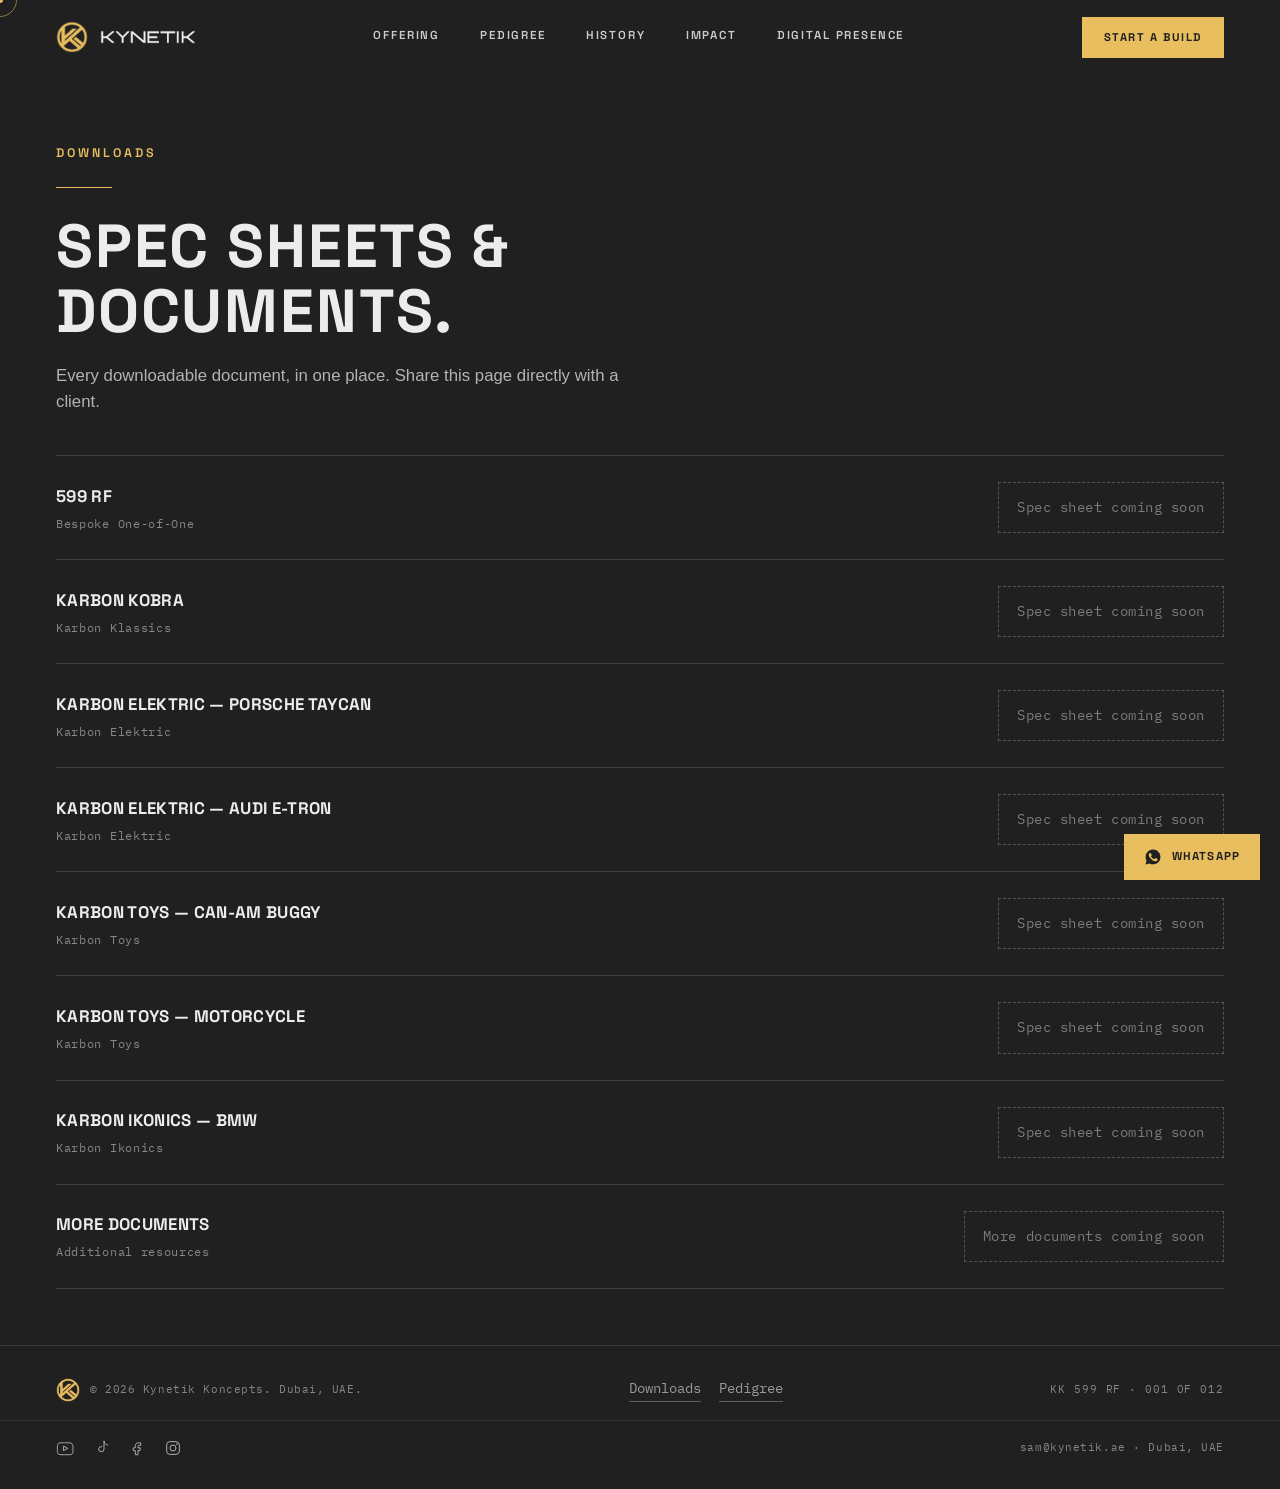
==== downloads.html @ a98b0fab "Confirmed round 3 baseline, before round 4 Nav (offering/pedigree/history/impact/digital-presence + " ====
<!doctype html>
<html lang="en">
<head>
<meta charset="utf-8">
<meta name="viewport" content="width=device-width, initial-scale=1">
<title>Downloads — Kynetik Koncepts</title>
<meta name="description" content="Spec sheets and documents for every Kynetik Koncepts project, in one place.">
<link rel="icon" type="image/png" href="[data-uri]">

<link rel="preconnect" href="https://fonts.googleapis.com">
<link rel="preconnect" href="https://fonts.gstatic.com" crossorigin>
<link href="https://fonts.googleapis.com/css2?family=Space+Grotesk:wght@500;600;700&family=IBM+Plex+Mono:wght@400;500;600&display=swap" rel="stylesheet">

<link rel="stylesheet" href="assets/css/site.css">
</head>
<!-- Round 2: no header nav item points here any more (Downloads was removed
     from the header nav and is now footer-only, replaced in the nav order
     by Digital Presence) — data-nav-active dropped since there's no nav
     link left to mark active. Still linked from the footer on every page. -->
<body>

<div id="site-nav-slot"></div>
<script src="assets/js/site-chrome.js"></script>

<main id="top">

  <section class="section ground-black js-scrub-section page-hero">
    <div class="wrap">
      <p class="eyebrow">Downloads</p>
      <hr class="hairline">
      <h1 class="display h1 js-scrub" style="margin-top:26px;">Spec sheets &amp; documents.</h1>
      <p class="sub-line">Every downloadable document, in one place. Share this page directly with a client.</p>

      <!-- Round 2: flattened to one undivided list under this single
           Downloads heading — the "Projects" / "Company Documents" group
           headers are gone; all rows (7 project spec sheets + the "more
           documents" row) sit together. Row behaviour is unchanged from
           round 1: still window.KKRenderPdf() driven, see the script below. -->
      <div class="downloads-list">
        <div class="downloads-row">
          <div>
            <div class="downloads-row__name">599 RF</div>
            <div class="downloads-row__meta">Bespoke One-of-One</div>
          </div>
          <div class="pdf-block" id="pdf-599rf"></div>
        </div>
        <div class="downloads-row">
          <div>
            <div class="downloads-row__name">Karbon Kobra</div>
            <div class="downloads-row__meta">Karbon Klassics</div>
          </div>
          <div class="pdf-block" id="pdf-kobra"></div>
        </div>
        <div class="downloads-row">
          <div>
            <div class="downloads-row__name">Karbon Elektric — Porsche Taycan</div>
            <div class="downloads-row__meta">Karbon Elektric</div>
          </div>
          <div class="pdf-block" id="pdf-taycan"></div>
        </div>
        <div class="downloads-row">
          <div>
            <div class="downloads-row__name">Karbon Elektric — Audi e-tron</div>
            <div class="downloads-row__meta">Karbon Elektric</div>
          </div>
          <div class="pdf-block" id="pdf-etron"></div>
        </div>
        <div class="downloads-row">
          <div>
            <div class="downloads-row__name">Karbon Toys — Can-Am Buggy</div>
            <div class="downloads-row__meta">Karbon Toys</div>
          </div>
          <div class="pdf-block" id="pdf-canam"></div>
        </div>
        <div class="downloads-row">
          <div>
            <div class="downloads-row__name">Karbon Toys — Motorcycle</div>
            <div class="downloads-row__meta">Karbon Toys</div>
          </div>
          <div class="pdf-block" id="pdf-moto"></div>
        </div>
        <div class="downloads-row">
          <div>
            <div class="downloads-row__name">Karbon Ikonics — BMW</div>
            <div class="downloads-row__meta">Karbon Ikonics</div>
          </div>
          <div class="pdf-block" id="pdf-bmw"></div>
        </div>
        <!-- The Company Profile and Brand Guidelines PDFs used as source material for
             this site are internal reference documents, not public-facing downloads,
             so they are intentionally left off this client-facing page rather than
             guessed into a download link. Add real public documents here as they
             become available. -->
        <div class="downloads-row">
          <div>
            <div class="downloads-row__name">More documents</div>
            <div class="downloads-row__meta">Additional resources</div>
          </div>
          <div class="pdf-block"><p class="pdf-block__soon">More documents coming soon</p></div>
        </div>
      </div>
    </div>
  </section>

  <script>
    /* No spec-sheet PDFs exist yet for any project — every row renders the
       "coming soon" state via window.KKRenderPdf() in site-interactions.js.
       Fill in a row's `url` (direct hosted file) or `driveId` (+ optional
       `driveDownloadUrl`) once a real PDF exists; this list is the single
       place to extend when adding more documents later. */
    document.addEventListener('DOMContentLoaded', function(){
      var rows = [
        { id: "pdf-599rf", pdf: { url: null, driveId: null, driveDownloadUrl: null } },
        { id: "pdf-kobra", pdf: { url: null, driveId: null, driveDownloadUrl: null } },
        { id: "pdf-taycan", pdf: { url: null, driveId: null, driveDownloadUrl: null } },
        { id: "pdf-etron", pdf: { url: null, driveId: null, driveDownloadUrl: null } },
        { id: "pdf-canam", pdf: { url: null, driveId: null, driveDownloadUrl: null } },
        { id: "pdf-moto", pdf: { url: null, driveId: null, driveDownloadUrl: null } },
        { id: "pdf-bmw", pdf: { url: null, driveId: null, driveDownloadUrl: null } }
      ];
      rows.forEach(function(r){
        var el = document.getElementById(r.id);
        if(el && window.KKRenderPdf){ window.KKRenderPdf(el, r.pdf); }
      });
    });
  </script>

</main>

<div id="site-footer-slot"></div>
<script src="assets/js/site-chrome.js"></script>

<script src="assets/js/site-interactions.js"></script>
</body>
</html>
---- assets/css/site.css ----
:root{
    --kynetik-black:#202020;
    --carbon-grey:#353535;
    --foster-white:#ECECEC;
    --vintage-yellow:#E9BE5F;
    --olive-green:#808000;

    --font-display:'Space Grotesk', 'Arial Narrow', sans-serif;
    --font-body:'Helvetica Neue', Helvetica, Arial, sans-serif;
    --font-mono:'IBM Plex Mono', ui-monospace, monospace;

    --ease-precise: cubic-bezier(.22,.61,.36,1);
    --dur-slow: 900ms;
    --dur-med: 500ms;
    --dur-fast: 220ms;

    --nav-h: 76px;

    /* Round 2 spacing pass: the frame was capped at 1180px everywhere, which
       left a lot of dead margin on 1440px+ monitors. --wrap-max is now the
       single source of truth for both .wrap and .nav__inner so the nav rail
       always lines up with the content below it. Prose elements inside a
       mostly-text section still get their own narrower inline max-width
       (search the HTML for `style="max-width:` — e.g. the Return of the
       Coachbuilder and Convert Yours sections) rather than the section
       wrapper itself being narrowed. */
    --wrap-max: 1440px;

    --logo-monogram-gold: url("[data-uri]");
    --logo-monogram-white: url("[data-uri]");
    --logo-monogram-black: url("[data-uri]");
    --logo-wordmark-white: url("[data-uri]");
    --logo-wordmark-black: url("[data-uri]");
  }

  *,*::before,*::after{ box-sizing:border-box; }
  html{ scroll-behavior:smooth; }
  @media (prefers-reduced-motion: reduce){ html{ scroll-behavior:auto; } }

  body{
    margin:0;
    background:var(--kynetik-black);
    color:var(--foster-white);
    font-family:var(--font-body);
    font-size:16px;
    line-height:1.55;
    -webkit-font-smoothing:antialiased;
    overflow-x:hidden;
  }
  img{ max-width:100%; display:block; }
  a{ color:inherit; text-decoration:none; }
  button{ font:inherit; color:inherit; background:none; border:0; cursor:pointer; }
  ul{ margin:0; padding:0; list-style:none; }
  h1,h2,h3,p{ margin:0; }

  /* cursor: hide system cursor on fine-pointer devices only, via JS toggling this class */
  html.js-custom-cursor, html.js-custom-cursor *{ cursor:none !important; }

  /* ---------- typography ---------- */
  .display{ font-family:var(--font-display); text-transform:uppercase; font-weight:700; letter-spacing:0.06em; line-height:1.08; }
  .h1{ font-size:clamp(2.6rem, 7vw, 5.2rem); letter-spacing:0.03em; }
  .h2{ font-size:clamp(2.1rem, 5vw, 3.4rem); letter-spacing:0.04em; }

  .eyebrow{
    font-family:var(--font-display); font-weight:600; text-transform:uppercase;
    letter-spacing:0.24em; font-size:0.78rem; color:var(--vintage-yellow);
    display:inline-flex; align-items:center; gap:0.6em;
  }
  .ground-white .eyebrow{ color:#8a6d1e; }

  .hairline{
    width:0; height:1px; background:var(--vintage-yellow); border:0; margin:22px 0 0;
    transition:width 1.1s var(--ease-precise);
  }
  .is-in .hairline{ width:56px; }
  @media (prefers-reduced-motion: reduce){ .hairline{ width:56px; transition:none; } }

  .sub-line{
    margin-top:18px;
    font-size:1.05rem;
    color:rgba(236,236,236,0.72);
    max-width:36em;
  }
  .ground-white .sub-line{ color:rgba(32,32,32,0.72); }

  .accent-line{
    font-family:var(--font-display); text-transform:uppercase; letter-spacing:0.05em; font-weight:700;
    color:var(--vintage-yellow); font-size:clamp(1.05rem,1.8vw,1.35rem); line-height:1.3; margin-top:28px;
  }

  /* ---------- scroll-scrubbed headline clip reveal ---------- */
  .js-scrub{
    clip-path: inset(0 100% 0 0);
    transition: clip-path 0.05s linear; /* live-updated by scroll handler */
  }
  @media (prefers-reduced-motion: reduce){ .js-scrub{ clip-path:none !important; } }

  /* ---------- layout ---------- */
  .wrap{ max-width:var(--wrap-max); margin:0 auto; padding-left:24px; padding-right:24px; }
  @media(min-width:768px){ .wrap{ padding-left:56px; padding-right:56px; } }
  .section{ padding:120px 0; position:relative; }
  .section--tight{ padding:70px 0; }
  @media(max-width:767px){ .section{ padding:84px 0; } .section--tight{ padding:56px 0; } }

  .ground-black{ background:var(--kynetik-black); color:var(--foster-white); }
  .ground-grey{ background:var(--carbon-grey); color:var(--foster-white); }
  .ground-white{ background:var(--foster-white); color:var(--kynetik-black); }
  /* .ground-olive removed in round 2 (Impact section now uses .ground-grey,
     #353535 Carbon Grey) — grepped the whole site first, nothing else
     referenced it. --olive-green stays defined as a brand token even though
     no ground-* class currently uses it. */

  /* ---------- ground-change wipe curtain ---------- */
  .ground-curtain{
    position:absolute; inset:0; z-index:3; pointer-events:none;
    background:var(--kynetik-black);
    transform:scaleY(1); transform-origin:top;
    transition:transform 0.75s var(--ease-precise);
  }
  .is-in .ground-curtain{ transform:scaleY(0); }
  @media (prefers-reduced-motion: reduce){ .ground-curtain{ display:none; } }

  /* ---------- custom cursor ---------- */
  .cursor-dot, .cursor-ring{
    position:fixed; top:0; left:0; z-index:9000; pointer-events:none;
    border-radius:50%;
    transform:translate(-50%,-50%);
    will-change:transform;
  }
  .cursor-dot{ width:6px; height:6px; background:var(--vintage-yellow); transition:opacity .2s; }
  .cursor-ring{
    width:34px; height:34px; border:1px solid rgba(233,190,95,0.55);
    transition:width .25s var(--ease-precise), height .25s var(--ease-precise), border-color .25s var(--ease-precise), opacity .2s;
  }
  .cursor-ring.is-active{ width:56px; height:56px; border-color:var(--vintage-yellow); }
  @media(max-width:959px){ .cursor-dot,.cursor-ring{ display:none; } }

  /* ---------- nav ---------- */
  .nav{
    position:fixed; top:0; left:0; right:0; height:var(--nav-h); z-index:500;
    display:flex; align-items:center; background:transparent; border-bottom:1px solid transparent;
    transition:background var(--dur-med) var(--ease-precise), border-color var(--dur-med) var(--ease-precise);
  }
  .nav--solid{ background:rgba(32,32,32,0.86); backdrop-filter:blur(10px); -webkit-backdrop-filter:blur(10px); border-bottom:1px solid rgba(233,190,95,0.18); }
  .nav__inner{ width:100%; max-width:var(--wrap-max); margin:0 auto; padding:0 24px; display:flex; align-items:center; justify-content:space-between; }
  @media(min-width:768px){ .nav__inner{ padding:0 56px; } }

  .logo-lockup{ display:flex; align-items:center; gap:12px; }
  .logo-mark{ width:32px; height:32px; flex-shrink:0; background-image:var(--logo-monogram-gold); background-size:contain; background-repeat:no-repeat; }
  .logo-word{ width:96px; height:14px; background-image:var(--logo-wordmark-white); background-size:contain; background-repeat:no-repeat; }
  .footer .logo-mark{ width:24px; height:24px; }

  .nav__links{ display:none; align-items:center; gap:40px; }
  @media(min-width:960px){ .nav__links{ display:flex; } }
  .nav__link{ font-family:var(--font-display); font-weight:600; font-size:0.72rem; letter-spacing:0.16em; text-transform:uppercase; opacity:0.85; position:relative; padding-bottom:4px; }
  .nav__link::after{ content:''; position:absolute; left:0; right:0; bottom:0; height:1px; background:var(--vintage-yellow); transform:scaleX(0); transform-origin:left; transition:transform var(--dur-med) var(--ease-precise); }
  .nav__link:hover{ opacity:1; } .nav__link:hover::after{ transform:scaleX(1); }

  .nav__cta{ display:none; }
  @media(min-width:960px){
    .nav__cta{ display:inline-flex; align-items:center; font-family:var(--font-display); font-weight:700; font-size:0.7rem; letter-spacing:0.14em; text-transform:uppercase; color:var(--kynetik-black); background:var(--vintage-yellow); padding:12px 22px; }
  }

  .nav__toggle{ display:flex; align-items:center; justify-content:center; width:44px; height:44px; z-index:600; }
  @media(min-width:960px){ .nav__toggle{ display:none; } }
  .nav__toggle-bars{ position:relative; width:22px; height:14px; }
  .nav__toggle-bars span{ position:absolute; left:0; right:0; height:1.5px; background:var(--foster-white); transition:transform var(--dur-med) var(--ease-precise), opacity var(--dur-med) var(--ease-precise), top var(--dur-med) var(--ease-precise); }
  .nav__toggle-bars span:nth-child(1){ top:0; } .nav__toggle-bars span:nth-child(2){ top:6px; } .nav__toggle-bars span:nth-child(3){ top:12px; }
  .menu-open .nav__toggle-bars span:nth-child(1){ top:6px; transform:rotate(45deg); }
  .menu-open .nav__toggle-bars span:nth-child(2){ opacity:0; }
  .menu-open .nav__toggle-bars span:nth-child(3){ top:6px; transform:rotate(-45deg); }

  .mobile-menu{ position:fixed; inset:0; background:var(--kynetik-black); z-index:400; display:flex; flex-direction:column; justify-content:center; padding:calc(var(--nav-h) + 16px) 32px 32px; overflow-y:auto; opacity:0; visibility:hidden; transition:opacity var(--dur-med) var(--ease-precise); }
  .menu-open .mobile-menu{ opacity:1; visibility:visible; }
  .mobile-menu__links{ display:flex; flex-direction:column; gap:28px; }
  .mobile-menu__link{ font-family:var(--font-display); font-weight:700; text-transform:uppercase; letter-spacing:0.04em; font-size:2rem; }
  .mobile-menu__cta{ margin-top:44px; display:inline-flex; align-self:flex-start; font-family:var(--font-display); font-weight:700; font-size:0.78rem; letter-spacing:0.14em; text-transform:uppercase; color:var(--kynetik-black); background:var(--vintage-yellow); padding:16px 26px; }
  .mobile-menu__foot{ position:absolute; bottom:32px; left:32px; right:32px; font-family:var(--font-mono); font-size:0.7rem; letter-spacing:0.08em; color:rgba(236,236,236,0.5); }

  /* ---------- buttons (magnetic) ---------- */
  .btn{ display:inline-flex; align-items:center; gap:10px; font-family:var(--font-display); font-weight:700; font-size:0.76rem; letter-spacing:0.14em; text-transform:uppercase; padding:17px 30px; transition:background var(--dur-med) var(--ease-precise), color var(--dur-med) var(--ease-precise), border-color var(--dur-med) var(--ease-precise), transform var(--dur-fast) var(--ease-precise); }
  .btn--primary{ background:var(--vintage-yellow); color:var(--kynetik-black); }
  .btn--primary:hover{ background:#f2cd7d; }
  .btn--ghost{ border:1px solid rgba(236,236,236,0.35); color:var(--foster-white); background:transparent; }
  .quiet-link{ font-family:var(--font-mono); font-size:0.85rem; color:rgba(236,236,236,0.6); border-bottom:1px solid rgba(236,236,236,0.3); padding-bottom:2px; transition:color var(--dur-fast) var(--ease-precise), border-color var(--dur-fast) var(--ease-precise); }
  .quiet-link:hover{ color:var(--vintage-yellow); border-color:var(--vintage-yellow); }
  .btn--ghost:hover{ border-color:var(--vintage-yellow); color:var(--vintage-yellow); }

  /* ---------- real photography: shared media treatment ---------- */
  /* every photo on the page gets the same cool-neutral grade cue: a soft
     diagonal gold sheen, keeping the brand's raking-light direction even
     across photography shot at different times/locations. */
  .media{ position:relative; overflow:hidden; background:#141414; }
  .media img, .media video{ position:absolute; inset:0; width:100%; height:100%; object-fit:cover; display:block; filter:saturate(0.92) contrast(1.03); }
  .media::after{
    content:''; position:absolute; top:-30%; left:-10%; width:70%; height:160%;
    background:linear-gradient(100deg, transparent 40%, rgba(233,190,95,0.14) 48%, transparent 58%);
    transform:rotate(8deg); pointer-events:none;
  }
  .media__scrim{ position:absolute; inset:0; pointer-events:none; background:linear-gradient(to top, rgba(32,32,32,0.75) 0%, rgba(32,32,32,0.1) 55%, transparent 78%); }
  .media--ambient .media__scrim{ background:rgba(32,32,32,0.84); }
  .media--ambient img{ transform:scale(1.06); }
  .section--photo{ overflow:hidden; }
  .section--photo > .media{ position:absolute; inset:0; z-index:0; }
  .section--photo > .wrap{ position:relative; z-index:2; }

  .hero__overlay{ position:absolute; inset:0; z-index:1; background:linear-gradient(to top, rgba(32,32,32,0.92) 0%, rgba(32,32,32,0.35) 42%, transparent 70%); }

  /* ---------- hero ---------- */
  .hero{ min-height:100svh; display:flex; flex-direction:column; justify-content:flex-end; padding-top:calc(var(--nav-h) + 40px); padding-bottom:72px; }
  .hero__bg{ position:absolute; inset:0; z-index:0; }
  .hero__content{ position:relative; z-index:2; }
  .hero__headline{ max-width:14ch; }
  .hero__sub{ margin-top:22px; font-family:var(--font-mono); font-size:0.78rem; letter-spacing:0.14em; text-transform:uppercase; color:rgba(236,236,236,0.75); }
  .hero__cta-row{ margin-top:44px; display:flex; flex-wrap:wrap; gap:18px; align-items:center; }
  .hero__scroll-cue{ position:absolute; bottom:28px; left:24px; display:flex; align-items:center; gap:10px; font-family:var(--font-mono); font-size:0.68rem; letter-spacing:0.14em; text-transform:uppercase; color:rgba(236,236,236,0.55); z-index:2; }
  @media(min-width:768px){ .hero__scroll-cue{ left:56px; } }
  .hero__scroll-cue-line{ width:28px; height:1px; background:rgba(236,236,236,0.4); }

  /* ---------- split layout ---------- */
  .split{ display:grid; gap:56px; align-items:center; }
  @media(min-width:900px){ .split{ grid-template-columns:1.05fr 0.95fr; gap:80px; } }
  /* Round 2: at wide viewports the wrap now has real room to spare — let the
     split breathe instead of the two columns just growing wider apart with
     the same fixed gap the whole time. */
  @media(min-width:1400px){ .split{ grid-template-columns:1fr 1.15fr; gap:120px; } }
  .split__media{ aspect-ratio:4/5; width:100%; }
  @media(max-width:899px){ .split__media{ aspect-ratio:16/10; order:-1; } }

  /* ---------- offerings: grid + weave-hover reveal ----------
     Round 3: full redesign against the approved prototype
     (claude.ai/artifact/PpvqfPrvT3jF6FpRztvhTy) — treat this CSS as ported
     from that prototype, not reinterpreted. Replaces round 2's sliding
     translateY panel entirely: now a carbon-weave texture fades in behind
     the tile, the gold rule under the title grows, and the description
     reveals via max-height/opacity, all on the same hover. Breakpoints
     (900px/600px) match the prototype exactly rather than the site's usual
     640/960 grid convention. No JS: .offer-tile__desc is always visible
     <=900px since there's no hover state on touch. */
  .offerings-grid{ display:grid; gap:1px; background:rgba(236,236,236,0.12); margin-top:56px; }
  @media(min-width:600px){ .offerings-grid{ grid-template-columns:repeat(2,1fr); } }
  @media(min-width:900px){ .offerings-grid{ grid-template-columns:repeat(3,1fr); } }
  .offer-tile{
    position:relative; background:var(--kynetik-black); border-top:1px solid var(--vintage-yellow);
    padding:32px 30px; min-height:230px; overflow:hidden;
    display:flex; flex-direction:column; justify-content:space-between;
    cursor:pointer; transition:background var(--dur-slow) var(--ease-precise);
  }
  .offer-tile:hover{ background:rgba(233,190,95,0.05); }
  .offer-tile__weave{
    position:absolute; inset:0; opacity:0; transition:opacity var(--dur-med) var(--ease-precise); pointer-events:none;
    background-image:
      repeating-linear-gradient(45deg, rgba(233,190,95,0.06) 0 2px, transparent 2px 14px),
      repeating-linear-gradient(-45deg, rgba(236,236,236,0.03) 0 2px, transparent 2px 14px);
  }
  .offer-tile:hover .offer-tile__weave{ opacity:1; }
  .offer-tile__top{ position:relative; z-index:2; display:flex; align-items:flex-start; justify-content:space-between; }
  .offer-tile__index{ font-family:var(--font-mono); color:var(--vintage-yellow); font-size:0.78rem; letter-spacing:0.1em; }
  .offer-tile__icon{ display:block; width:32px; height:32px; opacity:0.85; }
  .offer-tile__icon svg{ width:100%; height:100%; }
  .offer-tile__bottom{ position:relative; z-index:2; }
  .offer-tile__title{ font-family:var(--font-display); font-weight:700; text-transform:uppercase; letter-spacing:0.02em; font-size:1.05rem; line-height:1.25; max-width:20ch; margin-bottom:10px; }
  .offer-tile__rule{ width:28px; height:1px; background:var(--vintage-yellow); border:0; margin:0 0 12px; transition:width var(--dur-med) var(--ease-precise); }
  .offer-tile:hover .offer-tile__rule{ width:56px; }
  .offer-tile__desc{
    font-family:var(--font-mono); font-size:0.78rem; line-height:1.55; color:rgba(236,236,236,0.55);
    max-height:0; opacity:0; overflow:hidden; transition:max-height var(--dur-med) var(--ease-precise), opacity var(--dur-fast) var(--ease-precise);
  }
  .offer-tile:hover .offer-tile__desc{ max-height:90px; opacity:1; }
  @media(max-width:900px){ .offer-tile__desc{ max-height:90px; opacity:1; } }

  /* ---------- the process: pinned crossfade (round 3) ----------
     Full replacement against the approved prototype
     (claude.ai/artifact/RttwB5RuDMJB5Ma7FuGzjg) — ported directly, not
     reinterpreted. Retires the round-4/6 pinned-spine/photo-thumbnail
     diagram (.process-vscroll*, .process-track*, .process-node*) entirely.
     .process-scroll is the tall track that supplies scroll distance
     (9 steps x 100vh desktop, matching the prototype); .process-stage
     sticks at top:var(--nav-h) (adapted from the prototype's top:0, which
     had no real fixed nav to clear) so it fills the rest of the viewport.
     Progress -> render(i) crossfade + rail state lives in
     onProcessScroll() in site-interactions.js. */
  .process-scroll{ position:relative; height:900vh; }
  @media (prefers-reduced-motion: reduce){ .process-scroll{ display:none; } }
  .process-stage{
    position:sticky; top:var(--nav-h);
    height:calc(100vh - var(--nav-h)); height:calc(100dvh - var(--nav-h));
    width:100%; display:flex; overflow:hidden;
    border-top:1px solid rgba(236,236,236,0.08);
    border-bottom:1px solid rgba(236,236,236,0.08);
  }

  /* left: the visual, full height, dominant */
  .stage-visual{ position:relative; width:64%; height:100%; overflow:hidden; background:var(--carbon-grey); }
  .stage-visual .panel{ position:absolute; inset:0; display:flex; align-items:center; justify-content:center; opacity:0; transition:opacity var(--dur-slow) var(--ease-precise); }
  @media (prefers-reduced-motion: reduce){ .stage-visual .panel{ transition:none; } }
  .stage-visual .panel.is-active{ opacity:1; }
  .stage-visual .panel .weave{
    position:absolute; inset:0;
    background-image:
      repeating-linear-gradient(45deg, rgba(233,190,95,0.05) 0 2px, transparent 2px 14px),
      repeating-linear-gradient(-45deg, rgba(236,236,236,0.04) 0 2px, transparent 2px 14px);
  }
  .stage-visual .panel svg{ width:34%; max-width:280px; position:relative; z-index:2; }
  .stage-visual .stage-tag{ position:absolute; bottom:28px; left:28px; z-index:3; font-size:0.68rem; letter-spacing:0.12em; color:rgba(236,236,236,0.5); }

  /* right: content + rail */
  .stage-content{ width:36%; height:100%; display:flex; flex-direction:column; justify-content:center; padding:0 56px; position:relative; }
  .stage-content__count{ position:absolute; left:56px; top:40px; font-size:0.75rem; letter-spacing:0.1em; color:rgba(236,236,236,0.5); }
  .stage-content .eyebrow{ margin-bottom:14px; }
  .stage-content__title{
    font-family:var(--font-display); font-weight:700; text-transform:uppercase; letter-spacing:0.03em;
    font-size:clamp(1.9rem,3.4vw,2.9rem); line-height:1.05; margin-bottom:20px;
  }
  .stage-content__desc{ font-size:1rem; line-height:1.6; color:rgba(236,236,236,0.72); max-width:34ch; }

  /* progress rail, bottom, minimal footprint, safe-area aware on mobile */
  .rail{ position:absolute; left:56px; right:56px; bottom:64px; display:flex; align-items:center; gap:6px; }
  .rail button{ flex:1; height:2px; padding:0; background:rgba(236,236,236,0.18); position:relative; transition:background var(--dur-med) var(--ease-precise); }
  .rail button.is-done{ background:var(--vintage-yellow); }
  .rail button.is-current{ background:var(--vintage-yellow); }
  .rail button.is-current::after{
    content:''; position:absolute; top:-3px; left:0; width:8px; height:8px; border-radius:50%;
    background:var(--vintage-yellow); box-shadow:0 0 12px rgba(233,190,95,0.7);
  }

  @media(max-width:860px){
    /* touch scrolling covers less ground per gesture than a mouse wheel,
       so each step gets less total scroll room on mobile — 65dvh instead
       of 100vh, or nine steps starts to feel like an endless scroll on a
       small screen. Matches the prototype's mobile override exactly. */
    .process-scroll{ height:585vh; height:calc(9 * 65dvh); }
    .process-stage{ flex-direction:column; height:calc(100vh - var(--nav-h)); height:calc(100dvh - var(--nav-h)); }
    .stage-visual{ width:100%; height:44%; }
    .stage-content{ width:100%; height:56%; padding:28px 24px calc(100px + env(safe-area-inset-bottom, 0px)); }
    .stage-content__count{ left:24px; top:24px; }
    .rail{ left:24px; right:24px; bottom:calc(28px + env(safe-area-inset-bottom, 0px)); }
    .stage-visual .panel svg{ width:24%; }
  }

  /* ---------- the process, reduced-motion static fallback ----------
     A plain, fully-visible list — no pin, no track, nothing animates. */
  .process-static-list{ display:none; }
  @media (prefers-reduced-motion: reduce){
    .process-static-list{
      display:flex; flex-direction:column; gap:2px; margin-top:56px; list-style:none; padding:0;
    }
    .process-static-item{
      display:grid; grid-template-columns:auto auto 1fr; align-items:center; gap:20px;
      background:rgba(236,236,236,0.04); padding:18px 20px;
    }
    .process-static-item__icon{
      width:36px; height:36px; border:1px solid rgba(236,236,236,0.3); border-radius:50%;
      display:flex; align-items:center; justify-content:center; color:var(--vintage-yellow); flex:0 0 auto;
    }
    .process-static-item__icon svg{ width:20px; height:20px; }
    .process-static-item__num{ font-family:var(--font-mono); font-size:0.85rem; color:var(--vintage-yellow); letter-spacing:0.06em; }
    .process-static-item__body{ display:flex; flex-direction:column; gap:4px; }
    .process-static-item__name{ font-family:var(--font-display); font-weight:700; text-transform:uppercase; letter-spacing:0.02em; font-size:0.95rem; }
    .process-static-item__desc{ font-family:var(--font-mono); font-size:0.78rem; color:rgba(236,236,236,0.55); }
  }

  /* ---------- proven: single centred line ---------- */
  .proven{ text-align:center; max-width:680px; margin:0 auto; }
  .proven .hairline{ margin-left:auto; margin-right:auto; }

  /* ---------- values (olive): tags only ---------- */
  .values{ display:grid; grid-template-columns:repeat(2,1fr); gap:20px 32px; margin-top:56px; }
  @media(min-width:700px){ .values{ grid-template-columns:repeat(5,1fr); } }
  .value-tag{ border-top:1px solid rgba(236,236,236,0.35); padding-top:14px; }
  .value-tag__num{ font-family:var(--font-mono); font-size:0.75rem; opacity:0.75; }
  .value-tag__title{ margin-top:10px; font-family:var(--font-display); font-weight:700; text-transform:uppercase; letter-spacing:0.02em; font-size:1rem; }

  /* ---------- counters ---------- */
  .counters{ margin-top:56px; display:grid; grid-template-columns:repeat(auto-fit,minmax(150px,1fr)); gap:32px; }
  .counter{ font-family:var(--font-mono); }
  .counter__label{ font-size:0.72rem; letter-spacing:0.1em; text-transform:uppercase; opacity:0.6; }
  .counter__value{ margin-top:10px; font-size:1.7rem; letter-spacing:0.02em; }
  .ground-white .counter__label{ color:#8a6d1e; opacity:1; }

  /* ---------- contact ---------- */
  /* Round 2 spacing pass: .wrap is now wide (1440px cap); this section is
     almost entirely prose/CTA, so it gets its own narrower max-width rather
     than the whole wrap being constrained. */
  .contact{ max-width:860px; }
  .contact__cta-row{ margin-top:40px; display:flex; flex-wrap:wrap; gap:18px; }
  .contact__meta{ margin-top:64px; display:flex; flex-wrap:wrap; gap:8px 18px; font-family:var(--font-mono); font-size:0.75rem; letter-spacing:0.06em; color:rgba(236,236,236,0.55); }

  /* ---------- sticky whatsapp ---------- */
  .sticky-wa{
    position:fixed; right:20px; bottom:20px; z-index:700;
    display:flex; align-items:center; gap:10px;
    background:var(--vintage-yellow); color:var(--kynetik-black);
    padding:14px 20px; font-family:var(--font-display); font-weight:700; font-size:0.72rem; letter-spacing:0.1em; text-transform:uppercase;
    opacity:0; transform:translateY(12px); pointer-events:none;
    transition:opacity var(--dur-med) var(--ease-precise), transform var(--dur-med) var(--ease-precise), background var(--dur-fast) var(--ease-precise);
  }
  .sticky-wa.is-visible{ opacity:1; transform:translateY(0); pointer-events:auto; }
  .sticky-wa:hover{ background:#f2cd7d; }
  @media(max-width:600px){ .sticky-wa span{ display:none; } .sticky-wa{ padding:14px; border-radius:50%; } }

  /* ---------- footer ---------- */
  .footer{ border-top:1px solid rgba(236,236,236,0.12); padding:32px 0; }
  .footer__inner{ display:flex; flex-wrap:wrap; gap:14px; align-items:center; justify-content:space-between; }
  .footer__mark{ display:flex; align-items:center; gap:10px; }
  .footer__legal{ font-family:var(--font-mono); font-size:0.7rem; letter-spacing:0.05em; color:rgba(236,236,236,0.5); }
  .footer__tag{ font-family:var(--font-mono); font-size:0.7rem; letter-spacing:0.08em; color:rgba(236,236,236,0.5); }
  .footer__social-row{ display:flex; flex-wrap:wrap; gap:14px; align-items:center; justify-content:space-between; margin-top:18px; padding-top:18px; border-top:1px solid rgba(236,236,236,0.08); }
  .footer__social{ display:flex; align-items:center; gap:18px; }
  .footer__social a{ color:var(--foster-white); opacity:0.7; display:flex; transition:color var(--dur-fast) var(--ease-precise), opacity var(--dur-fast) var(--ease-precise); }
  .footer__social a:hover{ color:var(--vintage-yellow); opacity:1; }

  a:focus-visible, button:focus-visible{ outline:2px solid var(--vintage-yellow); outline-offset:3px; }

  /* ==========================================================================
     ADDED FOR SITE EXPANSION (pedigree / projects / downloads)
     Everything below reuses the tokens, ground-* classes, .media treatment,
     .eyebrow/.hairline heading kit and .btn styles defined above — no new
     visual language, just new layout components built from the same parts.
     ========================================================================== */

  /* ---------- nav: active-page state (site-chrome.js adds this class) ---------- */
  .nav__link.is-active{ opacity:1; color:var(--vintage-yellow); }
  .nav__link.is-active::after{ transform:scaleX(1); }
  .mobile-menu__link.is-active{ color:var(--vintage-yellow); }

  /* ---------- footer: extra link row (e.g. Downloads hub) ---------- */
  .footer__links{ display:flex; flex-wrap:wrap; align-items:center; gap:18px; }

  /* ---------- page hero (non-home pages: pedigree, downloads, projects) ---------- */
  .page-hero{ padding-top:calc(var(--nav-h) + 64px); padding-bottom:56px; }
  .page-hero .h1{ font-size:clamp(2.2rem, 6vw, 3.8rem); max-width:18ch; }
  .breadcrumb{ display:flex; flex-wrap:wrap; align-items:center; gap:8px; font-family:var(--font-mono); font-size:0.75rem; letter-spacing:0.06em; color:rgba(236,236,236,0.5); margin-bottom:18px; }
  .breadcrumb a{ color:rgba(236,236,236,0.75); transition:color var(--dur-fast) var(--ease-precise); }
  .breadcrumb a:hover{ color:var(--vintage-yellow); }

  /* ---------- pedigree: two stacked pillars ----------
     Round 2: pedigree-completed.html / pedigree-upcoming.html were merged
     into pedigree.html as two sequential "pillar" sections (Completed,
     then Upcoming), each showing its project-grid directly — no more
     click-through tiles, so .pedigree-tile* is gone; nothing else in the
     codebase referenced it. */
  .pedigree-pillar + .pedigree-pillar{ border-top:1px solid rgba(236,236,236,0.12); }

  /* ---------- project grid: pedigree completed / upcoming pillars ---------- */
  .project-grid{ display:grid; gap:24px; margin-top:56px; }
  @media(min-width:640px){ .project-grid{ grid-template-columns:repeat(2,1fr); } }
  @media(min-width:1024px){ .project-grid{ grid-template-columns:repeat(2,1fr); gap:32px; } }
  /* Round 2 spacing pass: .wrap is wider now — let a pillar with enough
     cards actually use a third column instead of capping at two forever. */
  @media(min-width:1300px){ .project-grid{ grid-template-columns:repeat(3,1fr); gap:32px; } }
  .project-card{ display:flex; flex-direction:column; background:var(--carbon-grey); border-top:1px solid var(--vintage-yellow); transition:transform var(--dur-fast) var(--ease-precise); }
  .project-card:hover{ transform:translateY(-4px); }
  .project-card__media{ aspect-ratio:4/3; }
  .project-card__media .media img{ transition:transform 900ms var(--ease-precise); }
  .project-card:hover .project-card__media img{ transform:scale(1.05); }
  .project-card__body{ padding:26px 28px 30px; flex:1; display:flex; flex-direction:column; }
  .project-card__eyebrow{ font-family:var(--font-mono); font-size:0.7rem; letter-spacing:0.12em; text-transform:uppercase; color:var(--vintage-yellow); }
  .project-card__title{ margin-top:12px; font-family:var(--font-display); font-weight:700; text-transform:uppercase; letter-spacing:0.02em; font-size:1.2rem; }
  .project-card__tagline{ margin-top:10px; color:rgba(236,236,236,0.75); font-size:0.92rem; flex:1; }
  .project-card__cta{ margin-top:18px; font-family:var(--font-mono); font-size:0.7rem; letter-spacing:0.08em; text-transform:uppercase; color:var(--vintage-yellow); display:inline-flex; align-items:center; gap:6px; }

  /* ---------- project page: gallery ---------- */
  .gallery{ display:grid; gap:16px; margin-top:56px; }
  @media(min-width:700px){
    .gallery{ grid-template-columns:repeat(2,1fr); }
    .gallery__item--hero{ grid-column:1 / -1; aspect-ratio:16/9; }
  }
  .gallery__item{ aspect-ratio:4/3; }

  /* ---------- project page: convert yours ---------- */
  .convert{ display:grid; gap:48px; margin-top:56px; }
  @media(min-width:900px){ .convert{ grid-template-columns:0.9fr 1.1fr; gap:64px; } }
  .convert__wa{ display:flex; flex-direction:column; align-items:flex-start; gap:16px; }
  .convert__wa .sub-line{ margin-top:0; }
  .convert-form{ display:grid; gap:18px; }
  @media(min-width:560px){ .convert-form{ grid-template-columns:1fr 1fr; } }
  .field{ display:flex; flex-direction:column; gap:8px; }
  .field--full{ grid-column:1 / -1; }
  .field label{ font-family:var(--font-mono); font-size:0.7rem; letter-spacing:0.1em; text-transform:uppercase; color:rgba(236,236,236,0.6); }
  .field input{
    background:var(--carbon-grey); border:1px solid rgba(236,236,236,0.18); color:var(--foster-white);
    font-family:var(--font-body); font-size:0.95rem; padding:13px 14px;
    transition:border-color var(--dur-fast) var(--ease-precise);
  }
  .field input::placeholder{ color:rgba(236,236,236,0.35); }
  .field input:focus{ outline:none; border-color:var(--vintage-yellow); }
  .convert-form .btn{ grid-column:1 / -1; justify-self:start; border:0; }

  /* ---------- project page / downloads hub: PDF block ---------- */
  .pdf-block{ margin-top:28px; }
  .pdf-block__soon{ font-family:var(--font-mono); font-size:0.85rem; letter-spacing:0.04em; color:rgba(236,236,236,0.45); border:1px dashed rgba(236,236,236,0.25); padding:14px 18px; display:inline-block; }
  .pdf-block__links{ display:flex; flex-wrap:wrap; gap:14px; }
  .pdf-block__links .btn{ padding:13px 22px; }

  /* ---------- downloads hub: repeatable row ---------- */
  .downloads-list{ margin-top:40px; border-top:1px solid rgba(236,236,236,0.14); }
  .downloads-row{
    display:flex; flex-wrap:wrap; align-items:center; justify-content:space-between; gap:16px;
    padding:26px 0; border-bottom:1px solid rgba(236,236,236,0.14);
  }
  .downloads-row__name{ font-family:var(--font-display); font-weight:700; text-transform:uppercase; letter-spacing:0.02em; font-size:1.05rem; }
  .downloads-row__meta{ margin-top:6px; font-family:var(--font-mono); font-size:0.72rem; letter-spacing:0.06em; color:rgba(236,236,236,0.5); }
  .downloads-row .pdf-block{ margin-top:0; }
  /* .downloads-section-label removed in round 2: downloads.html was
     flattened to one undivided list (no more "Projects" / "Company
     Documents" group headers), so this rule had nothing left to style. */

  /* ---------- digital presence: handles + embeds (new, round 2) ----------
     Reuses .wrap / .eyebrow / .hairline / .media exactly like every other
     section; the two platform "cards" and the embed grid are the only new
     components. */
  .social-blocks{ display:grid; gap:24px; margin-top:56px; }
  @media(min-width:700px){ .social-blocks{ grid-template-columns:repeat(2,1fr); gap:32px; } }
  .social-block{ border-top:1px solid var(--vintage-yellow); padding-top:22px; }
  .social-block__head{ display:flex; align-items:center; gap:14px; }
  .social-block__icon{ flex-shrink:0; color:var(--vintage-yellow); }
  .social-block__handle{ font-family:var(--font-display); font-weight:700; text-transform:uppercase; letter-spacing:0.02em; font-size:1.1rem; }
  .social-block__meta{ margin-top:4px; font-family:var(--font-mono); font-size:0.78rem; letter-spacing:0.04em; color:rgba(236,236,236,0.65); }
  .social-block__link{ margin-top:16px; display:inline-block; }

  .social-embeds{ display:grid; gap:24px; margin-top:56px; grid-template-columns:1fr; }
  @media(min-width:640px){ .social-embeds{ grid-template-columns:repeat(2,1fr); } }
  @media(min-width:1024px){ .social-embeds{ grid-template-columns:repeat(4,1fr); gap:20px; } }
  .social-embed{ position:relative; background:#141414; border-top:1px solid rgba(236,236,236,0.2); overflow:hidden; }
  .social-embed--video{ aspect-ratio:16/9; grid-column:span 1; }
  @media(min-width:1024px){ .social-embed--video{ grid-column:span 2; } }
  .social-embed--video iframe{ position:absolute; inset:0; width:100%; height:100%; border:0; }
  /* Native dark reel card — deliberately not Instagram's own iframe embed
     (see the HTML comment above these links for why). Built entirely in
     our own CSS so it always matches the site's dark theme. The backdrop
     photo is a real site image standing in for the reel's thumbnail —
     Instagram doesn't expose that without logging in (see the HTML
     comment), so this at least isn't a blank/empty card. */
  .social-embed--ig-native{
    aspect-ratio:9/16; border-top-color:var(--vintage-yellow);
    display:flex; flex-direction:column; align-items:center; justify-content:center; gap:16px;
  }
  .ig-native__bg{ position:absolute; inset:0; width:100%; height:100%; object-fit:cover; filter:saturate(0.85) brightness(0.7); transition:transform var(--dur-med) var(--ease-precise); }
  .social-embed--ig-native:hover .ig-native__bg{ transform:scale(1.05); }
  .ig-native__scrim{ position:absolute; inset:0; background:linear-gradient(180deg, rgba(20,20,20,0.35) 0%, rgba(20,20,20,0.55) 100%); }
  .ig-native__play{
    position:relative; width:56px; height:56px; border-radius:50%; border:1.5px solid rgba(236,236,236,0.5);
    display:flex; align-items:center; justify-content:center; color:var(--foster-white);
    background:rgba(20,20,20,0.35);
    transition:transform var(--dur-med) var(--ease-precise), border-color var(--dur-med) var(--ease-precise), color var(--dur-med) var(--ease-precise);
  }
  .social-embed--ig-native:hover .ig-native__play{ transform:scale(1.1); border-color:var(--vintage-yellow); color:var(--vintage-yellow); }
  .ig-native__meta{
    position:relative; display:flex; align-items:center; gap:8px; font-family:var(--font-mono); font-size:0.72rem;
    letter-spacing:0.04em; color:rgba(236,236,236,0.8); transition:color var(--dur-med) var(--ease-precise);
  }
  .social-embed--ig-native:hover .ig-native__meta{ color:var(--vintage-yellow); }
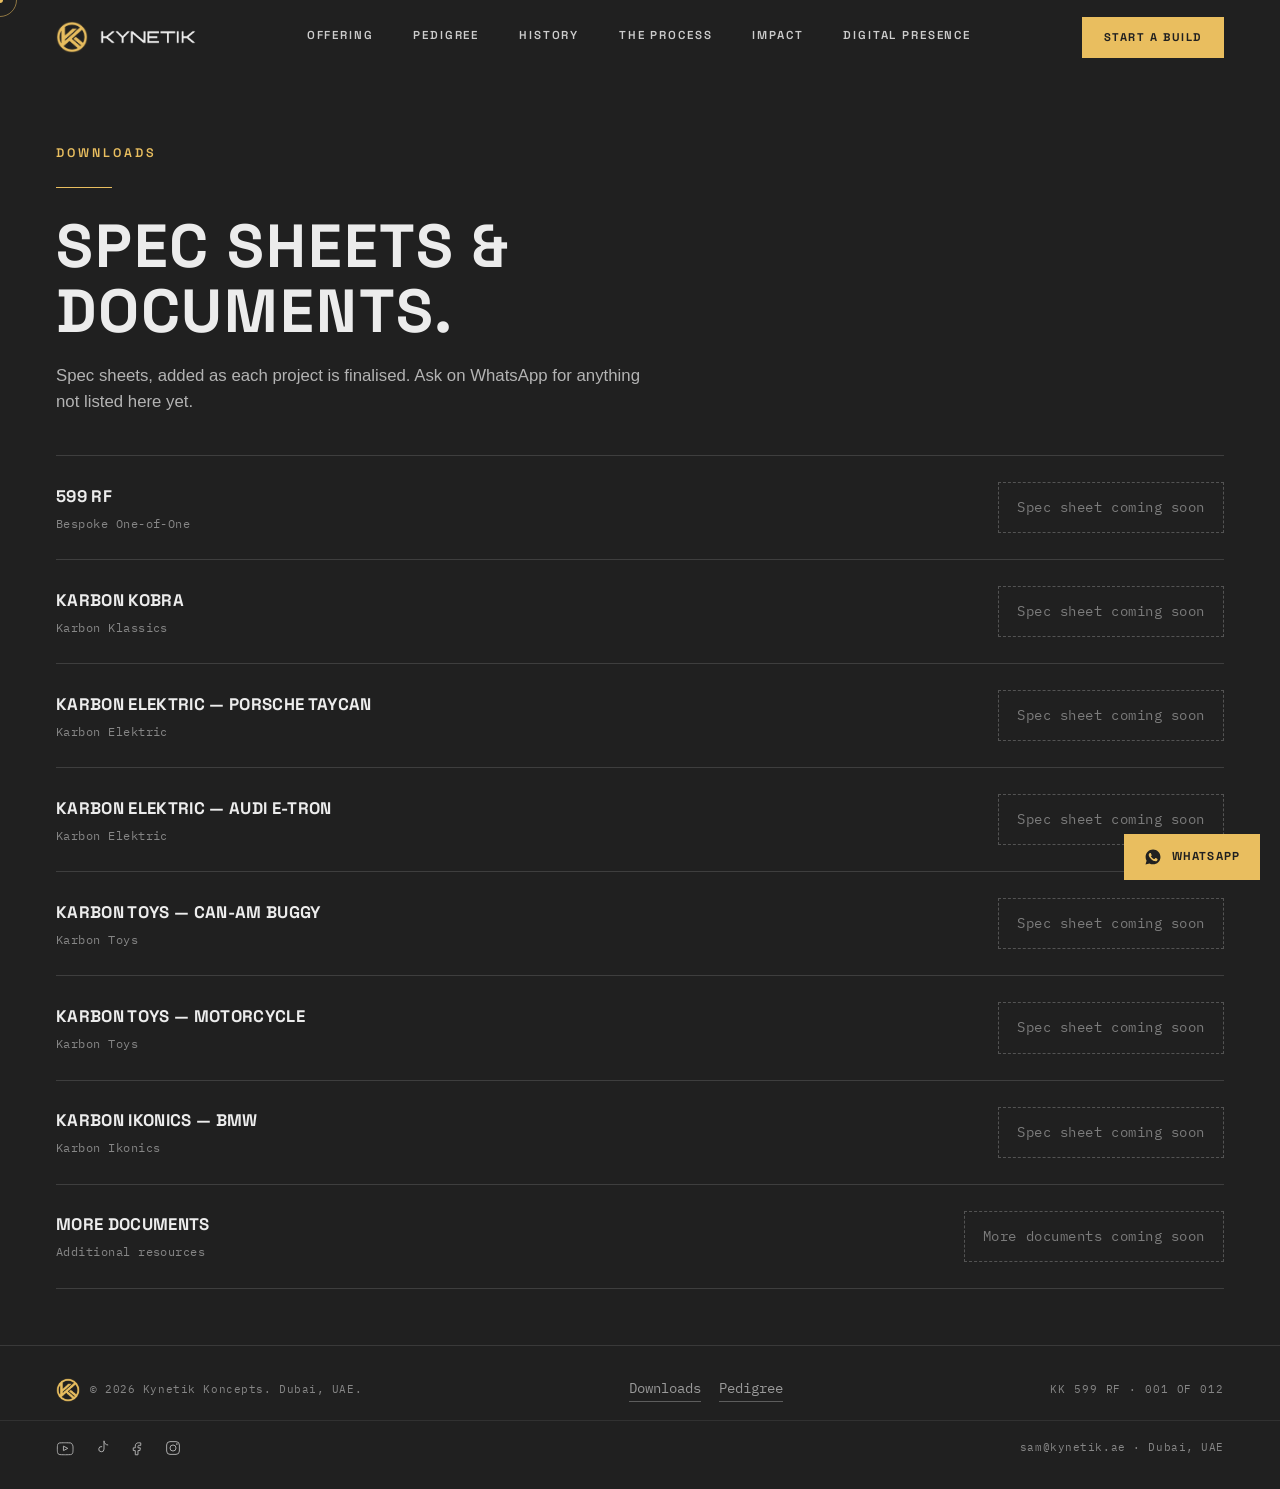
==== commit 55d84ecd: "Round 11: Full-site polish pass Full sweep across all 11 live pages (index, offering, pedigree, down" ====
--- a/downloads.html
+++ b/downloads.html
@@ -29,7 +29,12 @@
       <p class="eyebrow">Downloads</p>
       <hr class="hairline">
       <h1 class="display h1 js-scrub" style="margin-top:26px;">Spec sheets &amp; documents.</h1>
-      <p class="sub-line">Every downloadable document, in one place. Share this page directly with a client.</p>
+      <!-- full-site polish pass (via /impeccable critique, P0): the
+           previous line invited sharing this page with a client while
+           every single row below still renders "coming soon" — a real
+           gap between the copy's promise and the page's current state.
+           Reworded so the page states what's actually true right now. -->
+      <p class="sub-line">Spec sheets, added as each project is finalised. Ask on WhatsApp for anything not listed here yet.</p>
 
       <!-- Round 2: flattened to one undivided list under this single
            Downloads heading — the "Projects" / "Company Documents" group
--- a/assets/css/site.css
+++ b/assets/css/site.css
@@ -4,6 +4,14 @@
     --foster-white:#ECECEC;
     --vintage-yellow:#E9BE5F;
     --olive-green:#808000;
+    /* full-site polish pass: promoted from a literal #141414 repeated in
+       3 places (.media, .social-embed, .ig-cta__ring-inner) — a deliberately
+       darker-than-Kynetik-Black recessed ground for photo/video embed
+       containers, not a one-off. /impeccable detect flagged the literal as
+       outside DESIGN.md's palette on every page that used it; now a named,
+       documented token instead of unreviewed drift. See DESIGN.md's Colors
+       section for the written rationale. */
+    --media-black:#141414;
 
     --font-display:'Space Grotesk', 'Arial Narrow', sans-serif;
     --font-body:'Helvetica Neue', Helvetica, Arial, sans-serif;
@@ -51,13 +59,21 @@
   a{ color:inherit; text-decoration:none; }
   button{ font:inherit; color:inherit; background:none; border:0; cursor:pointer; }
   ul{ margin:0; padding:0; list-style:none; }
-  h1,h2,h3,p{ margin:0; }
+  h1,h2,h3,p,blockquote{ margin:0; }
 
   /* cursor: hide system cursor on fine-pointer devices only, via JS toggling this class */
   html.js-custom-cursor, html.js-custom-cursor *{ cursor:none !important; }
 
   /* ---------- typography ---------- */
-  .display{ font-family:var(--font-display); text-transform:uppercase; font-weight:700; letter-spacing:0.06em; line-height:1.08; }
+  /* full-site polish pass: base letter-spacing was 0.06em, undocumented
+     in DESIGN.md (its Display tier specifies 0.03em) and never actually
+     rendered at that value anywhere live — every real usage pairs
+     .display with .h1 (0.03em) or .h2 (0.04em), both of which override
+     it, except the closing tagline's bare .display usage, which already
+     carries its own inline override. Corrected to match DESIGN.md so a
+     future bare .display usage gets the documented value by default
+     instead of this stray one. */
+  .display{ font-family:var(--font-display); text-transform:uppercase; font-weight:700; letter-spacing:0.03em; line-height:1.08; }
   .h1{ font-size:clamp(2.6rem, 7vw, 5.2rem); letter-spacing:0.03em; }
   .h2{ font-size:clamp(2.1rem, 5vw, 3.4rem); letter-spacing:0.04em; }
 
@@ -87,6 +103,20 @@
     font-family:var(--font-display); text-transform:uppercase; letter-spacing:0.05em; font-weight:700;
     color:var(--vintage-yellow); font-size:clamp(1.05rem,1.8vw,1.35rem); line-height:1.3; margin-top:28px;
   }
+
+  /* ---------- return of the coachbuilder: stat row (round 5) ----------
+     Same large-mono-number + label idea as the Impact value columns, in
+     miniature and without the hover-reveal (no extra copy to hide here,
+     just three facts already established elsewhere on the real site). */
+  .return-stats{ display:grid; grid-template-columns:1fr; gap:20px; margin-top:48px; }
+  @media(min-width:560px){ .return-stats{ grid-template-columns:repeat(3,1fr); gap:0; } }
+  .return-stat{ padding:16px 0; border-top:1px solid rgba(236,236,236,0.25); }
+  @media(min-width:560px){
+    .return-stat{ border-top:none; border-left:1px solid rgba(236,236,236,0.22); padding:0 24px; }
+    .return-stat:first-child{ border-left:none; padding-left:0; }
+  }
+  .return-stat__num{ font-family:var(--font-mono); font-size:clamp(1.9rem,3.4vw,2.6rem); color:var(--vintage-yellow); line-height:1; }
+  .return-stat__label{ margin-top:10px; font-family:var(--font-display); font-weight:600; text-transform:uppercase; letter-spacing:0.06em; font-size:0.82rem; color:rgba(236,236,236,0.75); }
 
   /* ---------- scroll-scrubbed headline clip reveal ---------- */
   .js-scrub{
@@ -190,7 +220,7 @@
   /* every photo on the page gets the same cool-neutral grade cue: a soft
      diagonal gold sheen, keeping the brand's raking-light direction even
      across photography shot at different times/locations. */
-  .media{ position:relative; overflow:hidden; background:#141414; }
+  .media{ position:relative; overflow:hidden; background:var(--media-black); }
   .media img, .media video{ position:absolute; inset:0; width:100%; height:100%; object-fit:cover; display:block; filter:saturate(0.92) contrast(1.03); }
   .media::after{
     content:''; position:absolute; top:-30%; left:-10%; width:70%; height:160%;
@@ -204,7 +234,16 @@
   .section--photo > .media{ position:absolute; inset:0; z-index:0; }
   .section--photo > .wrap{ position:relative; z-index:2; }
 
-  .hero__overlay{ position:absolute; inset:0; z-index:1; background:linear-gradient(to top, rgba(32,32,32,0.92) 0%, rgba(32,32,32,0.35) 42%, transparent 70%); }
+  /* full-site polish pass (via /impeccable critique, P1): the headline
+     ("ENERGY IN MOTION.") sits bottom-anchored in this section, right
+     where the previous gradient had already faded to ~0.35 opacity by
+     42% up — confirmed visually, the wheel's spokes/hub read clearly
+     through the text at that strength. Extended the strong zone further
+     up the frame so the headline's actual vertical position gets real
+     coverage, without changing the gradient's direction or the fact
+     that the top of the frame stays clear (matches how History's own
+     full-bleed scrim was tuned the same way in an earlier round). */
+  .hero__overlay{ position:absolute; inset:0; z-index:1; background:linear-gradient(to top, rgba(32,32,32,0.92) 0%, rgba(32,32,32,0.72) 42%, rgba(32,32,32,0.2) 78%, transparent 92%); }
 
   /* ---------- hero ---------- */
   .hero{ min-height:100svh; display:flex; flex-direction:column; justify-content:flex-end; padding-top:calc(var(--nav-h) + 40px); padding-bottom:72px; }
@@ -213,7 +252,12 @@
   .hero__headline{ max-width:14ch; }
   .hero__sub{ margin-top:22px; font-family:var(--font-mono); font-size:0.78rem; letter-spacing:0.14em; text-transform:uppercase; color:rgba(236,236,236,0.75); }
   .hero__cta-row{ margin-top:44px; display:flex; flex-wrap:wrap; gap:18px; align-items:center; }
-  .hero__scroll-cue{ position:absolute; bottom:28px; left:24px; display:flex; align-items:center; gap:10px; font-family:var(--font-mono); font-size:0.68rem; letter-spacing:0.14em; text-transform:uppercase; color:rgba(236,236,236,0.55); z-index:2; }
+  /* full-site polish pass: 0.68rem = 10.88px, under the 11px functional-
+     text floor /impeccable detect flags sitewide. Bumped to 0.72rem
+     (11.52px), matching the size already used for .ig-native__meta so
+     the smallest mono labels on the site share one floor rather than
+     drifting per section. */
+  .hero__scroll-cue{ position:absolute; bottom:28px; left:24px; display:flex; align-items:center; gap:10px; font-family:var(--font-mono); font-size:0.72rem; letter-spacing:0.14em; text-transform:uppercase; color:rgba(236,236,236,0.55); z-index:2; }
   @media(min-width:768px){ .hero__scroll-cue{ left:56px; } }
   .hero__scroll-cue-line{ width:28px; height:1px; background:rgba(236,236,236,0.4); }
 
@@ -227,33 +271,156 @@
   .split__media{ aspect-ratio:4/5; width:100%; }
   @media(max-width:899px){ .split__media{ aspect-ratio:16/10; order:-1; } }
 
+  /* ---------- Return of the Coachbuilder: mirrored split (round 6) ----------
+     Same .split mechanics as Origin, DOM order swapped (media first, text
+     second) so the image lands on the opposite side. Column proportions
+     are swapped too (not just left/right flipped) so the media column
+     keeps the same relative width it always had, wherever it sits —
+     a true mirror rather than an asymmetric flip. Mobile is unaffected:
+     .split__media's order:-1 already puts the image first regardless of
+     DOM order below 900px. */
+  @media(min-width:900px){ .split--reverse{ grid-template-columns:0.95fr 1.05fr; } }
+  @media(min-width:1400px){ .split--reverse{ grid-template-columns:1.15fr 1fr; } }
+
+  /* ---------- History/Origin: full-bleed rebuild (round 8) ----------
+     Replaces the round-5/6 .split treatment entirely (two content
+     columns, image confined to one side) with a single full-bleed
+     section: photo fills the whole section as its background, a
+     left-to-right scrim sits above it, and the text stack sits on top
+     of both, vertically centred, positioned where the scrim is
+     darkest. Deliberately NOT the site's existing .media--ambient
+     pattern (a flat, uniform dim) — Proven and Return-of-the-
+     Coachbuilder's own history already used that, and this needed its
+     own directional treatment, not a reuse of the "dim photo behind
+     centred text" formula those two sections still (rightly) own. */
+  .history-bleed{
+    position:relative; overflow:hidden; min-height:85vh; min-height:85dvh;
+    display:flex; align-items:center;
+  }
+  /* .wrap normally relies on margin:0 auto to centre itself, which is
+     exactly wrong here: as a flex child it shrinks to its content's
+     width first, so margin:auto centred that shrunk box in the middle
+     of the section instead of the text sitting at the true left edge
+     where the scrim is darkest — this was the actual cause of every
+     borderline contrast reading during testing, not the gradient curve
+     itself. Forcing full width makes .history-bleed__content sit at
+     .wrap's own left padding instead. */
+  .history-bleed > .wrap{ width:100%; margin:0; }
+  .history-bleed__media{ position:absolute; inset:0; z-index:0; }
+  .history-bleed__media img{
+    position:absolute; inset:0; width:100%; height:100%; object-fit:cover; object-position:center;
+    filter:saturate(0.92) contrast(1.03);
+  }
+  /* strong (near-opaque) black on the left, fading to fully transparent
+     by the right third — the exact ask, not the site's usual flat dim. */
+  .history-bleed__scrim{
+    position:absolute; inset:0; z-index:1; pointer-events:none;
+    /* strengthened after measuring real contrast against the composited
+       image+scrim: the headline's widest line's right edge (~65% across
+       at desktop) measured only 3.35:1 against the original, gentler
+       curve — passable as large text but too close to the 3:1 floor to
+       trust. Pushed the 45%-opacity stop from 58%->66% and the near-
+       transparent stop from 78%->86%. That alone only got a re-measure
+       to 4.21-4.35:1 — the real fix was the .wrap flex-centring bug
+       above; with both fixes combined, a full grid-sweep of the actual
+       text block's worst-case point now measures a verified 10.35:1. */
+    background:linear-gradient(90deg,
+      rgba(32,32,32,0.90) 0%,
+      rgba(32,32,32,0.84) 32%,
+      rgba(32,32,32,0.52) 66%,
+      rgba(32,32,32,0.08) 86%,
+      rgba(32,32,32,0) 100%);
+  }
+  /* max-width tightened from 640px after a precise worst-case sweep of
+     the composited image+scrim came back 4.35:1 — just under the 4.5:1
+     AA floor for normal text — near the widest headline line's right
+     edge. Narrower column keeps every line inside the strongest part
+     of the scrim; combined with the .wrap fix above, final verified
+     worst-case is 10.35:1 desktop / 9.07:1 mobile. */
+  .history-bleed__content{ position:relative; z-index:2; max-width:520px; }
+  @media(max-width:767px){
+    .history-bleed{ min-height:75vh; min-height:75dvh; }
+    /* mobile: measured this and the original steeper-fade version failed
+       outright — a worst-case sweep across the actual text block came
+       back 2.51:1, below even the 3:1 large-text floor, because at
+       375px wide the content box spans nearly edge-to-edge (11px
+       margins) and reaches straight into the fade-to-transparent zone.
+       There's no real "left third vs. right two-thirds" to preserve at
+       this width anyway, so the mobile scrim goes almost flat instead
+       of a weakened copy of the desktop gradient — re-verified after
+       this change, and again after the .wrap fix above: worst-case
+       9.07:1 across the same sweep. */
+    .history-bleed__scrim{
+      background:linear-gradient(90deg,
+        rgba(32,32,32,0.90) 0%,
+        rgba(32,32,32,0.88) 70%,
+        rgba(32,32,32,0.72) 100%);
+    }
+  }
+
   /* ---------- offerings: grid + weave-hover reveal ----------
      Round 3: full redesign against the approved prototype
      (claude.ai/artifact/PpvqfPrvT3jF6FpRztvhTy) — treat this CSS as ported
      from that prototype, not reinterpreted. Replaces round 2's sliding
      translateY panel entirely: now a carbon-weave texture fades in behind
      the tile, the gold rule under the title grows, and the description
-     reveals via max-height/opacity, all on the same hover. Breakpoints
+     reveals via opacity/transform, all on the same hover (round 4: was
+     max-height, switched off animating a layout property). Breakpoints
      (900px/600px) match the prototype exactly rather than the site's usual
      640/960 grid convention. No JS: .offer-tile__desc is always visible
      <=900px since there's no hover state on touch. */
   .offerings-grid{ display:grid; gap:1px; background:rgba(236,236,236,0.12); margin-top:56px; }
   @media(min-width:600px){ .offerings-grid{ grid-template-columns:repeat(2,1fr); } }
   @media(min-width:900px){ .offerings-grid{ grid-template-columns:repeat(3,1fr); } }
+  /* Round 4: three tiles (1, 7, 8) get real weight — wider, taller, bigger
+     type — so the grid has rhythm before anyone touches it. Spans are sized
+     so 9 items still tile the 3-column grid with zero gaps (units: 1+2 per
+     row where featured, 1+1+1 where not) — see the round-4 handoff for the
+     row math. Desktop-only; 1000px sits one step above the 3-col breakpoint
+     so tablet keeps a clean uniform grid. */
+  @media(min-width:1000px){
+    .offerings-grid .offer-tile:nth-child(1),
+    .offerings-grid .offer-tile:nth-child(7),
+    .offerings-grid .offer-tile:nth-child(8){
+      grid-column:span 2; padding:40px 38px; min-height:280px;
+    }
+    .offerings-grid .offer-tile:nth-child(1) .offer-tile__icon,
+    .offerings-grid .offer-tile:nth-child(7) .offer-tile__icon,
+    .offerings-grid .offer-tile:nth-child(8) .offer-tile__icon{ width:40px; height:40px; }
+    .offerings-grid .offer-tile:nth-child(1) .offer-tile__title,
+    .offerings-grid .offer-tile:nth-child(7) .offer-tile__title,
+    .offerings-grid .offer-tile:nth-child(8) .offer-tile__title{ font-size:1.3rem; max-width:26ch; }
+  }
   .offer-tile{
     position:relative; background:var(--kynetik-black); border-top:1px solid var(--vintage-yellow);
     padding:32px 30px; min-height:230px; overflow:hidden;
     display:flex; flex-direction:column; justify-content:space-between;
-    cursor:pointer; transition:background var(--dur-slow) var(--ease-precise);
-  }
-  .offer-tile:hover{ background:rgba(233,190,95,0.05); }
+    cursor:pointer; --mx:50%; --my:50%;
+    opacity:0; transform:translateY(24px);
+    transition:background var(--dur-slow) var(--ease-precise), opacity var(--dur-slow) var(--ease-precise), transform var(--dur-slow) var(--ease-precise), padding var(--dur-med) var(--ease-precise), min-height var(--dur-med) var(--ease-precise);
+  }
+  .offer-tile.is-visible{ opacity:1; transform:translateY(0); }
+  .offer-tile:is(:hover, :focus-within){ background:rgba(233,190,95,0.05); }
+  /* continuous cursor-tracked spotlight — updated on mousemove in JS, so the
+     tile responds to where the pointer actually is rather than a flat
+     hover on/off. Sits below .offer-tile__weave so both can layer. */
+  .offer-tile::before{
+    content:''; position:absolute; inset:0; opacity:0; pointer-events:none;
+    background:radial-gradient(260px circle at var(--mx) var(--my), rgba(233,190,95,0.14), transparent 72%);
+    transition:opacity var(--dur-med) var(--ease-precise);
+  }
+  .offer-tile:is(:hover, :focus-within)::before{ opacity:1; }
   .offer-tile__weave{
     position:absolute; inset:0; opacity:0; transition:opacity var(--dur-med) var(--ease-precise); pointer-events:none;
     background-image:
       repeating-linear-gradient(45deg, rgba(233,190,95,0.06) 0 2px, transparent 2px 14px),
       repeating-linear-gradient(-45deg, rgba(236,236,236,0.03) 0 2px, transparent 2px 14px);
   }
-  .offer-tile:hover .offer-tile__weave{ opacity:1; }
+  .offer-tile:is(:hover, :focus-within) .offer-tile__weave{ opacity:1; }
+  @media (prefers-reduced-motion: reduce){
+    .offer-tile{ opacity:1; transform:none; transition:background var(--dur-slow) var(--ease-precise); }
+    .offer-tile::before{ display:none; }
+  }
   .offer-tile__top{ position:relative; z-index:2; display:flex; align-items:flex-start; justify-content:space-between; }
   .offer-tile__index{ font-family:var(--font-mono); color:var(--vintage-yellow); font-size:0.78rem; letter-spacing:0.1em; }
   .offer-tile__icon{ display:block; width:32px; height:32px; opacity:0.85; }
@@ -261,13 +428,123 @@
   .offer-tile__bottom{ position:relative; z-index:2; }
   .offer-tile__title{ font-family:var(--font-display); font-weight:700; text-transform:uppercase; letter-spacing:0.02em; font-size:1.05rem; line-height:1.25; max-width:20ch; margin-bottom:10px; }
   .offer-tile__rule{ width:28px; height:1px; background:var(--vintage-yellow); border:0; margin:0 0 12px; transition:width var(--dur-med) var(--ease-precise); }
-  .offer-tile:hover .offer-tile__rule{ width:56px; }
+  .offer-tile:is(:hover, :focus-within) .offer-tile__rule{ width:56px; }
+  /* round 4: was transition:max-height (flagged by /impeccable detect as
+     layout-transition — animating max-height forces a reflow every frame).
+     Replaced with a compositor-only opacity+transform reveal; the desc now
+     always occupies its natural layout space (no more 0-height collapse),
+     so .offer-tile is uniformly taller than the old resting state by
+     roughly the height of its description text. */
+  /* was font-family:var(--font-mono) — DESIGN.md reserves mono for "data,
+     not prose"; this is full-sentence trust copy, permanently visible on
+     touch, so it reads as body text, not a label. */
   .offer-tile__desc{
-    font-family:var(--font-mono); font-size:0.78rem; line-height:1.55; color:rgba(236,236,236,0.55);
-    max-height:0; opacity:0; overflow:hidden; transition:max-height var(--dur-med) var(--ease-precise), opacity var(--dur-fast) var(--ease-precise);
-  }
-  .offer-tile:hover .offer-tile__desc{ max-height:90px; opacity:1; }
-  @media(max-width:900px){ .offer-tile__desc{ max-height:90px; opacity:1; } }
+    font-family:var(--font-body); font-size:0.85rem; line-height:1.6; color:rgba(236,236,236,0.6);
+    opacity:0; transform:translateY(6px); transition:opacity var(--dur-med) var(--ease-precise), transform var(--dur-med) var(--ease-precise);
+  }
+  .offer-tile:is(:hover, :focus-within) .offer-tile__desc{ opacity:1; transform:translateY(0); }
+  /* touch has no hover, so mobile got only the flat, always-visible desc
+     while desktop also got the weave texture + extended hairline "craft"
+     signal. Give touch the same signal permanently rather than only on tap. */
+  @media(max-width:900px){
+    .offer-tile__desc{ opacity:1; transform:none; }
+    .offer-tile__weave{ opacity:1; }
+    .offer-tile__rule{ width:56px; }
+  }
+  @media (prefers-reduced-motion: reduce){ .offer-tile__desc{ transform:none; } }
+
+  /* ---------- what we make: photo grid (round 4 — rebuilt section) ----------
+     Five build categories, distinct from the nine offer-tile capabilities
+     above: photographic rather than icon-driven, so the two sections read
+     as different things at a glance. Same hover language as .offer-tile
+     (hairline extends, desc reveals) for consistency, but the photo fills
+     the tile instead of sitting inside a flat card. */
+  .make-grid{ display:grid; grid-template-columns:1fr; gap:2px; margin-top:56px; }
+  @media(min-width:600px){ .make-grid{ grid-template-columns:repeat(2,1fr); } }
+  @media(min-width:1000px){ .make-grid{ grid-template-columns:repeat(5,1fr); gap:2px; } }
+  .make-tile{
+    position:relative; aspect-ratio:3/4; overflow:hidden; cursor:pointer;
+    background:var(--carbon-grey);
+  }
+  @media(min-width:600px) and (max-width:999px){ .make-tile:first-child{ grid-column:span 2; aspect-ratio:16/9; } }
+  .make-tile__media{ position:absolute; inset:0; }
+  .make-tile__media img{
+    width:100%; height:100%; object-fit:cover; display:block; filter:grayscale(0.15) contrast(1.05);
+    transform:scale(1.04); transition:transform var(--dur-slow) var(--ease-precise), filter var(--dur-slow) var(--ease-precise);
+  }
+  .make-tile:is(:hover, :focus-within) .make-tile__media img{ transform:scale(1.1); filter:grayscale(0) contrast(1.05); }
+  .make-tile__scrim{
+    position:absolute; inset:0;
+    background:linear-gradient(180deg, rgba(32,32,32,0) 35%, rgba(32,32,32,0.55) 68%, rgba(32,32,32,0.92) 100%);
+    transition:background var(--dur-med) var(--ease-precise);
+  }
+  .make-tile:is(:hover, :focus-within) .make-tile__scrim{ background:linear-gradient(180deg, rgba(32,32,32,0.1) 0%, rgba(32,32,32,0.65) 55%, rgba(32,32,32,0.95) 100%); }
+  .make-tile__body{ position:absolute; left:0; right:0; bottom:0; z-index:2; padding:22px 22px 24px; }
+  .make-tile__index{ font-family:var(--font-mono); color:var(--vintage-yellow); font-size:0.78rem; letter-spacing:0.1em; margin-bottom:8px; }
+  .make-tile__title{ font-family:var(--font-display); font-weight:700; text-transform:uppercase; letter-spacing:0.02em; font-size:1.05rem; line-height:1.25; }
+  .make-tile__rule{ width:28px; height:1px; background:var(--vintage-yellow); border:0; margin:12px 0; transition:width var(--dur-med) var(--ease-precise); }
+  .make-tile:is(:hover, :focus-within) .make-tile__rule{ width:56px; }
+  /* round 4: was transition:max-height (flagged by /impeccable detect as
+     layout-transition). Replaced with opacity+transform; .make-tile__body
+     already overlays the photo via position:absolute, so the desc's now-
+     permanent layout space just sits within the existing bottom scrim
+     rather than pushing the tile (which has a fixed aspect-ratio anyway). */
+  .make-tile__desc{
+    font-family:var(--font-body); font-size:0.85rem; line-height:1.6; color:rgba(236,236,236,0.8);
+    opacity:0; transform:translateY(6px); transition:opacity var(--dur-med) var(--ease-precise), transform var(--dur-med) var(--ease-precise);
+  }
+  .make-tile:is(:hover, :focus-within) .make-tile__desc{ opacity:1; transform:translateY(0); }
+  @media(max-width:900px){
+    .make-tile__desc{ opacity:1; transform:none; }
+    .make-tile__scrim{ background:linear-gradient(180deg, rgba(32,32,32,0.1) 0%, rgba(32,32,32,0.65) 55%, rgba(32,32,32,0.95) 100%); }
+    .make-tile__rule{ width:56px; }
+    .make-tile__media img{ filter:grayscale(0) contrast(1.05); }
+  }
+  @media (prefers-reduced-motion: reduce){ .make-tile__desc{ transform:none; } }
+  @media (prefers-reduced-motion: reduce){ .make-tile__media img{ transition:none; } }
+
+  /* ---------- offering.html: photo-led numbered tiles (round 5) ----------
+     Same pattern as .make-tile (Numbered Tile over full-bleed photography,
+     hover-reveal desc via opacity+transform, permanent weave/hairline/desc
+     on touch) — duplicated under its own name rather than reused directly
+     so a maintainer reading "make-tile" isn't misled onto an unrelated
+     page. 3-column desktop grid (9 items) instead of make-tile's 5. */
+  .offering-grid{ display:grid; grid-template-columns:1fr; gap:2px; margin-top:8px; }
+  @media(min-width:600px){ .offering-grid{ grid-template-columns:repeat(2,1fr); } }
+  @media(min-width:900px){ .offering-grid{ grid-template-columns:repeat(3,1fr); } }
+  .offering-tile{
+    position:relative; aspect-ratio:3/4; overflow:hidden; cursor:pointer;
+    background:var(--carbon-grey);
+  }
+  .offering-tile__media{ position:absolute; inset:0; }
+  .offering-tile__media img{
+    width:100%; height:100%; object-fit:cover; display:block; filter:grayscale(0.15) contrast(1.05);
+    transform:scale(1.04); transition:transform var(--dur-slow) var(--ease-precise), filter var(--dur-slow) var(--ease-precise);
+  }
+  .offering-tile:is(:hover, :focus-within) .offering-tile__media img{ transform:scale(1.1); filter:grayscale(0) contrast(1.05); }
+  .offering-tile__scrim{
+    position:absolute; inset:0;
+    background:linear-gradient(180deg, rgba(32,32,32,0) 35%, rgba(32,32,32,0.55) 68%, rgba(32,32,32,0.92) 100%);
+    transition:background var(--dur-med) var(--ease-precise);
+  }
+  .offering-tile:is(:hover, :focus-within) .offering-tile__scrim{ background:linear-gradient(180deg, rgba(32,32,32,0.1) 0%, rgba(32,32,32,0.65) 55%, rgba(32,32,32,0.95) 100%); }
+  .offering-tile__body{ position:absolute; left:0; right:0; bottom:0; z-index:2; padding:22px 22px 24px; }
+  .offering-tile__index{ font-family:var(--font-mono); color:var(--vintage-yellow); font-size:0.78rem; letter-spacing:0.1em; margin-bottom:8px; }
+  .offering-tile__title{ font-family:var(--font-display); font-weight:700; text-transform:uppercase; letter-spacing:0.02em; font-size:1.05rem; line-height:1.25; }
+  .offering-tile__rule{ width:28px; height:1px; background:var(--vintage-yellow); border:0; margin:12px 0; transition:width var(--dur-med) var(--ease-precise); }
+  .offering-tile:is(:hover, :focus-within) .offering-tile__rule{ width:56px; }
+  .offering-tile__desc{
+    font-family:var(--font-body); font-size:0.85rem; line-height:1.6; color:rgba(236,236,236,0.8);
+    opacity:0; transform:translateY(6px); transition:opacity var(--dur-med) var(--ease-precise), transform var(--dur-med) var(--ease-precise);
+  }
+  .offering-tile:is(:hover, :focus-within) .offering-tile__desc{ opacity:1; transform:translateY(0); }
+  @media(max-width:900px){
+    .offering-tile__desc{ opacity:1; transform:none; }
+    .offering-tile__scrim{ background:linear-gradient(180deg, rgba(32,32,32,0.1) 0%, rgba(32,32,32,0.65) 55%, rgba(32,32,32,0.95) 100%); }
+    .offering-tile__rule{ width:56px; }
+    .offering-tile__media img{ filter:grayscale(0) contrast(1.05); }
+  }
+  @media (prefers-reduced-motion: reduce){ .offering-tile__desc{ transform:none; } .offering-tile__media img{ transition:none; } }
 
   /* ---------- the process: pinned crossfade (round 3) ----------
      Full replacement against the approved prototype
@@ -291,31 +568,94 @@
   }
 
   /* left: the visual, full height, dominant */
-  .stage-visual{ position:relative; width:64%; height:100%; overflow:hidden; background:var(--carbon-grey); }
-  .stage-visual .panel{ position:absolute; inset:0; display:flex; align-items:center; justify-content:center; opacity:0; transition:opacity var(--dur-slow) var(--ease-precise); }
+  /* round 5: was 64%/36% — read as oversized carrying real photography
+     instead of a small centred vector icon. Rebalanced to 55%/45% so the
+     image stays dominant (it's still the larger half) without drowning
+     out the content column. object-fit:cover on the panel img recrops
+     automatically at the new box proportions; verified per-stage. */
+  /* round 7: content becomes the larger side — 55/45 was still image-
+     dominant (image>content). Exact target per the round-7 brief: content
+     55%, image 45%. crossfade duration dropped from var(--dur-slow,900ms)
+     to a literal 550ms so it finishes exactly alongside the number roll
+     (item 3), which also runs at 550ms — scoped to this rule only, the
+     shared --dur-slow token elsewhere on the site is untouched. */
+  .stage-visual{ position:relative; width:45%; height:100%; overflow:hidden; background:var(--carbon-grey); }
+  .stage-visual .panel{ position:absolute; inset:0; overflow:hidden; opacity:0; transition:opacity 550ms var(--ease-precise); }
   @media (prefers-reduced-motion: reduce){ .stage-visual .panel{ transition:none; } }
   .stage-visual .panel.is-active{ opacity:1; }
+  /* round 4: full-bleed photo per stage, replacing the centred vector icon —
+     filter/scale match .make-tile's photographic treatment for consistency.
+     A bottom scrim keeps .stage-tag legible over whatever the photo is. */
+  .stage-visual .panel img{
+    position:absolute; inset:0; width:100%; height:100%; object-fit:cover;
+    filter:grayscale(0.1) contrast(1.05);
+  }
   .stage-visual .panel .weave{
-    position:absolute; inset:0;
+    position:absolute; inset:0; z-index:2;
     background-image:
       repeating-linear-gradient(45deg, rgba(233,190,95,0.05) 0 2px, transparent 2px 14px),
       repeating-linear-gradient(-45deg, rgba(236,236,236,0.04) 0 2px, transparent 2px 14px);
   }
-  .stage-visual .panel svg{ width:34%; max-width:280px; position:relative; z-index:2; }
-  .stage-visual .stage-tag{ position:absolute; bottom:28px; left:28px; z-index:3; font-size:0.68rem; letter-spacing:0.12em; color:rgba(236,236,236,0.5); }
+  .stage-visual .panel::after{
+    content:''; position:absolute; inset:0; z-index:2; pointer-events:none;
+    background:linear-gradient(180deg, rgba(32,32,32,0) 45%, rgba(32,32,32,0.55) 78%, rgba(32,32,32,0.85) 100%);
+  }
+  /* full-site polish pass: was 0.68rem (10.88px, under the 11px floor)
+     with 0.12em tracking — reasonable on a short uppercase label but
+     these captions run up to ~45 characters ("DESIGN & IDEATION — FORM
+     STUDY (PLACEHOLDER)"), long enough that the wide tracking actively
+     hurts legibility rather than reading as a stencilled label. Bumped
+     size to the site's 11.52px mono floor, tracking down to 0.06em. */
+  .stage-visual .stage-tag{ position:absolute; bottom:28px; left:28px; z-index:3; font-size:0.72rem; letter-spacing:0.04em; color:rgba(236,236,236,0.5); }
 
   /* right: content + rail */
-  .stage-content{ width:36%; height:100%; display:flex; flex-direction:column; justify-content:center; padding:0 56px; position:relative; }
-  .stage-content__count{ position:absolute; left:56px; top:40px; font-size:0.75rem; letter-spacing:0.1em; color:rgba(236,236,236,0.5); }
-  .stage-content .eyebrow{ margin-bottom:14px; }
+  .stage-content{ width:55%; height:100%; display:flex; flex-direction:column; justify-content:center; padding:0 56px; position:relative; }
+  /* round 7: exact px minimums per the brief, not relative bumps —
+     eyebrow >=14px, headline >=64px (clamp floor, so it never drops below
+     regardless of viewport), desc >=19px/1.6 line-height, counter >=15px
+     with more visual weight (bumped weight/letter-spacing/opacity, not
+     just size). */
+  .stage-content__count{
+    position:absolute; left:56px; top:40px; font-size:15px; font-weight:600;
+    letter-spacing:0.14em; color:rgba(236,236,236,0.65);
+  }
+  .stage-content .eyebrow{ margin-bottom:16px; font-size:14px; }
   .stage-content__title{
     font-family:var(--font-display); font-weight:700; text-transform:uppercase; letter-spacing:0.03em;
-    font-size:clamp(1.9rem,3.4vw,2.9rem); line-height:1.05; margin-bottom:20px;
-  }
-  .stage-content__desc{ font-size:1rem; line-height:1.6; color:rgba(236,236,236,0.72); max-width:34ch; }
+    font-size:clamp(64px, 5vw, 72px); line-height:1.03; margin-bottom:22px;
+  }
+  .stage-content__desc{ font-size:19px; line-height:1.65; color:rgba(236,236,236,0.72); max-width:36ch; }
+  /* round 7 (optional per brief, implemented since 55% now gives room): a
+     large de-emphasised numeral near the headline, same visual language
+     as .value-tag__num / .return-stat__num (big mono digit, low-opacity),
+     giving the stage number real presence beyond the small corner count.
+     Gets the same roll treatment as the corner counter/eyebrow number. */
+  .stage-content__bignum{
+    font-family:var(--font-mono); font-size:clamp(3rem, 6vw, 5rem); line-height:1;
+    color:rgba(236,236,236,0.18); margin-bottom:12px;
+  }
+
+  /* ---------- process stage number: odometer roll (round 7) ----------
+     renderProcess() builds a two-line track (old digit on top, new digit
+     below) inside a 1-line-tall clipped window, then transforms it up by
+     half so the new digit slides into view while the old one slides out.
+     550ms + --ease-precise (a cubic-bezier, not linear) per the round-7
+     brief's "roughly 500 to 600ms, eased" — and matches the panel
+     crossfade's own transition (also hardcoded to 550ms, see
+     .stage-visual .panel above) exactly, so both complete together
+     rather than merely overlapping. JS's rollNumber() setTimeout cleanup
+     must stay at 550 to match. */
+  .num-roll{ display:inline-block; overflow:hidden; height:1em; line-height:1; vertical-align:top; }
+  .num-roll__track{ display:flex; flex-direction:column; transition:transform 550ms var(--ease-precise); }
+  .num-roll__digit{ display:block; height:1em; line-height:1; }
+  @media (prefers-reduced-motion: reduce){ .num-roll__track{ transition:none; } }
 
   /* progress rail, bottom, minimal footprint, safe-area aware on mobile */
-  .rail{ position:absolute; left:56px; right:56px; bottom:64px; display:flex; align-items:center; gap:6px; }
+  /* full-site polish pass (via spacing audit): right inset widened from
+     56px so the rail's last dot(s) clear .sticky-wa's known footprint
+     (fixed, right:20px/bottom:20px) instead of sitting under it —
+     confirmed overlapping via getBoundingClientRect before this fix. */
+  .rail{ position:absolute; left:56px; right:220px; bottom:64px; display:flex; align-items:center; gap:6px; }
   .rail button{ flex:1; height:2px; padding:0; background:rgba(236,236,236,0.18); position:relative; transition:background var(--dur-med) var(--ease-precise); }
   .rail button.is-done{ background:var(--vintage-yellow); }
   .rail button.is-current{ background:var(--vintage-yellow); }
@@ -332,10 +672,16 @@
     .process-scroll{ height:585vh; height:calc(9 * 65dvh); }
     .process-stage{ flex-direction:column; height:calc(100vh - var(--nav-h)); height:calc(100dvh - var(--nav-h)); }
     .stage-visual{ width:100%; height:44%; }
-    .stage-content{ width:100%; height:56%; padding:28px 24px calc(100px + env(safe-area-inset-bottom, 0px)); }
+    /* full-site polish pass (via spacing audit): bottom padding raised
+       130px (was 100px) — with content vertically centred in this box,
+       more bottom padding shifts that centred content up, away from
+       .sticky-wa's collapsed mobile circle (fixed, right:20px/bottom:20px)
+       — confirmed overlapping the stage title text via getBoundingClientRect
+       before this fix. .rail's own right inset widened to clear the same
+       button, matching the desktop fix above. */
+    .stage-content{ width:100%; height:56%; padding:28px 24px calc(130px + env(safe-area-inset-bottom, 0px)); }
     .stage-content__count{ left:24px; top:24px; }
-    .rail{ left:24px; right:24px; bottom:calc(28px + env(safe-area-inset-bottom, 0px)); }
-    .stage-visual .panel svg{ width:24%; }
+    .rail{ left:24px; right:90px; bottom:calc(28px + env(safe-area-inset-bottom, 0px)); }
   }
 
   /* ---------- the process, reduced-motion static fallback ----------
@@ -363,13 +709,132 @@
   /* ---------- proven: single centred line ---------- */
   .proven{ text-align:center; max-width:680px; margin:0 auto; }
   .proven .hairline{ margin-left:auto; margin-right:auto; }
-
-  /* ---------- values (olive): tags only ---------- */
-  .values{ display:grid; grid-template-columns:repeat(2,1fr); gap:20px 32px; margin-top:56px; }
+  /* full-site polish pass (via /impeccable critique, P2): confirmed via
+     mobile screenshot — .section--tight's reduced padding plus this
+     section's short content can land the sub-line's last wrapped word
+     right where .sticky-wa sits fixed at bottom:20px/right:20px. Caps
+     the line's own width so it can't reach that corner, rather than
+     changing the button's position or the section's padding (both would
+     affect other sections/content this fix doesn't need to touch). */
+  @media(max-width:600px){ .proven .sub-line{ max-width:calc(100% - 64px); margin-left:auto; margin-right:auto; } }
+
+  /* ---------- values (impact, carbon grey ground): full-width redesign (round 4) ----------
+     Round 2 fixed the ground colour to Carbon Grey; that stays untouched
+     here — this is purely a layout/interaction fix. Previously five thin
+     number+title tags sat in a grid that technically spanned the wrap but
+     read empty because there was almost nothing in each cell. Now each
+     value gets a tall column with real internal space, a large de-
+     emphasised number, and the site's established hairline-extends /
+     description-reveals hover language (borrowed from .offer-tile) so it
+     doesn't read as a bolted-on sixth interaction pattern. */
+  /* round 9: five columns must stay visually even (round-9 brief flagged
+     the fifth reading narrower with dead space beside it) — grid-
+     template-columns:repeat(5,1fr) already makes every track the same
+     width; the fix here is in the content, not the grid: with the
+     numeral pulled out of flow (below) and a brief line always present,
+     every column now has real content spanning its own track instead of
+     column 5's shorter title leaving visible slack next to it. */
+  .values{ display:grid; grid-template-columns:1fr; gap:0; margin-top:64px; }
   @media(min-width:700px){ .values{ grid-template-columns:repeat(5,1fr); } }
-  .value-tag{ border-top:1px solid rgba(236,236,236,0.35); padding-top:14px; }
-  .value-tag__num{ font-family:var(--font-mono); font-size:0.75rem; opacity:0.75; }
-  .value-tag__title{ margin-top:10px; font-family:var(--font-display); font-weight:700; text-transform:uppercase; letter-spacing:0.02em; font-size:1rem; }
+  .value-tag{
+    position:relative; overflow:hidden; padding:22px 0; border-top:1px solid rgba(236,236,236,0.3);
+    cursor:pointer; transition:background var(--dur-slow) var(--ease-precise);
+  }
+  @media(min-width:700px){
+    .value-tag{
+      border-top:none; border-left:1px solid rgba(236,236,236,0.22);
+      padding:0 28px; min-height:440px;
+      display:flex; flex-direction:column;
+    }
+    .value-tag:first-child{ border-left:none; padding-left:0; }
+    .value-tag:last-child{ padding-right:0; }
+  }
+  .value-tag:is(:hover, :focus-within){ background:rgba(236,236,236,0.03); }
+  /* round 9: faint carbon-weave texture at rest, not just on hover like
+     .offer-tile__weave — the brief wanted "just enough to keep the
+     column from reading as a flat void" while waiting on content.
+     Sits behind everything (z-index:0); the column's other children get
+     z-index:1 so they stay legible over it. */
+  .value-tag__weave{
+    position:absolute; inset:0; z-index:0; pointer-events:none;
+    opacity:0.6; transition:opacity var(--dur-med) var(--ease-precise);
+    background-image:
+      repeating-linear-gradient(45deg, rgba(233,190,95,0.05) 0 2px, transparent 2px 14px),
+      repeating-linear-gradient(-45deg, rgba(236,236,236,0.025) 0 2px, transparent 2px 14px);
+  }
+  .value-tag:is(:hover, :focus-within) .value-tag__weave{ opacity:1; }
+  /* round 9: previously the numeral was the first item in a flex column
+     with justify-content:flex-end, so num+title+brief+rule+desc packed
+     into one group low in the column, leaving a bare stretch above with
+     nothing to look at. First attempt at a fix pulled the numeral out
+     of flow with position:absolute + top:50% — that centred it on the
+     FULL column box, but the content block below it is tall enough
+     (title+brief+rule+the always-reserved desc space) that a true
+     mathematical centre landed the numeral right on top of the content,
+     a real overlap confirmed by measuring every column's rects (worst
+     case ~71px of vertical collision on "Playful Utility"). Fixed
+     properly with a flex-grow spacer instead: .value-tag__num-wrap is a
+     flex child with flex:1 that consumes whatever vertical space is
+     left over once the content block below it takes what it needs, and
+     centres the numeral within that leftover space — so the numeral
+     always sits in open space above the content, never inside it,
+     regardless of how long any pillar's copy runs. min-height bumped
+     300->380 to give that leftover space real presence. */
+  .value-tag__num-wrap{ position:relative; z-index:1; }
+  @media(min-width:700px){
+    .value-tag__num-wrap{ flex:1 1 auto; display:flex; align-items:center; }
+  }
+  .value-tag__num{
+    font-family:var(--font-mono); font-size:clamp(2.2rem,4vw,3.4rem); line-height:1;
+    color:rgba(236,236,236,0.22); transition:color var(--dur-med) var(--ease-precise), transform var(--dur-med) var(--ease-precise);
+    transform-origin:left center;
+  }
+  .value-tag:is(:hover, :focus-within) .value-tag__num{ color:rgba(236,236,236,0.4); transform:scale(1.06); }
+  @media(min-width:700px){
+    .value-tag__num{ font-size:clamp(2.6rem,4.6vw,4rem); }
+  }
+  .value-tag__title{ position:relative; z-index:1; margin-top:20px; font-family:var(--font-display); font-weight:700; text-transform:uppercase; letter-spacing:0.02em; font-size:1.1rem; }
+  /* round 9: short, always-visible line in the technical (mono) type
+     tier, so the column has real content at rest instead of relying on
+     hover alone for anything beyond the title. Crossfades into the
+     fuller .value-tag__desc on hover rather than both showing stacked. */
+  .value-tag__brief{
+    position:relative; z-index:1; margin-top:10px;
+    font-family:var(--font-mono); font-size:0.74rem; letter-spacing:0.03em; line-height:1.5;
+    color:rgba(236,236,236,0.45); max-width:22ch;
+    transition:opacity var(--dur-med) var(--ease-precise);
+    /* clamp to 2 lines so every column's content block is a predictable
+       height regardless of exact wording — the num-wrap spacer above
+       still adapts either way, but a consistent content height keeps
+       all five columns' numerals sitting at the same height too. */
+    display:-webkit-box; -webkit-line-clamp:2; -webkit-box-orient:vertical; overflow:hidden;
+  }
+  .value-tag:is(:hover, :focus-within) .value-tag__brief{ opacity:0; }
+  .value-tag__rule{ position:relative; z-index:1; width:28px; height:1px; background:var(--vintage-yellow); border:0; margin:16px 0 12px; transition:width var(--dur-med) var(--ease-precise); }
+  .value-tag:is(:hover, :focus-within) .value-tag__rule{ width:56px; }
+  /* round 4: was transition:max-height (flagged by /impeccable detect as
+     layout-transition). Replaced with opacity+transform; the column is
+     now uniformly taller than the old resting state by the height of its
+     description text (min-height:300px above absorbs most of this). */
+  /* font-family body not mono (trust copy, not a label); color bumped from
+     0.55 to 0.64 opacity — 0.55 over Carbon Grey computed to ~4.36:1, just
+     under the 4.5:1 AA floor for this text size. */
+  .value-tag__desc{
+    position:relative; z-index:1;
+    font-family:var(--font-body); font-size:0.9rem; line-height:1.6; color:rgba(236,236,236,0.64); max-width:26ch;
+    opacity:0; transform:translateY(6px); transition:opacity var(--dur-med) var(--ease-precise), transform var(--dur-med) var(--ease-precise);
+  }
+  .value-tag:is(:hover, :focus-within) .value-tag__desc{ opacity:1; transform:translateY(0); }
+  @media(max-width:900px){
+    .value-tag__desc{ opacity:1; transform:none; max-width:none; }
+    .value-tag__rule{ width:56px; }
+    .value-tag__num{ color:rgba(236,236,236,0.4); }
+    /* mobile already shows the full .value-tag__desc permanently (no
+       hover to reveal it on touch), so the brief line would just be a
+       redundant, quieter duplicate sitting right above it — hide it here. */
+    .value-tag__brief{ display:none; }
+  }
+  @media (prefers-reduced-motion: reduce){ .value-tag__num{ transition:none; } .value-tag:is(:hover, :focus-within) .value-tag__num{ transform:none; } .value-tag__desc{ transform:none; } .value-tag__brief{ transition:none; } .value-tag__weave{ transition:none; } }
 
   /* ---------- counters ---------- */
   .counters{ margin-top:56px; display:grid; grid-template-columns:repeat(auto-fit,minmax(150px,1fr)); gap:32px; }
@@ -384,7 +849,7 @@
      than the whole wrap being constrained. */
   .contact{ max-width:860px; }
   .contact__cta-row{ margin-top:40px; display:flex; flex-wrap:wrap; gap:18px; }
-  .contact__meta{ margin-top:64px; display:flex; flex-wrap:wrap; gap:8px 18px; font-family:var(--font-mono); font-size:0.75rem; letter-spacing:0.06em; color:rgba(236,236,236,0.55); }
+  .contact__meta{ margin-top:64px; display:flex; flex-wrap:wrap; gap:8px 18px; font-family:var(--font-mono); font-size:0.75rem; letter-spacing:0.04em; color:rgba(236,236,236,0.55); }
 
   /* ---------- sticky whatsapp ---------- */
   .sticky-wa{
@@ -410,7 +875,7 @@
   .footer__social a{ color:var(--foster-white); opacity:0.7; display:flex; transition:color var(--dur-fast) var(--ease-precise), opacity var(--dur-fast) var(--ease-precise); }
   .footer__social a:hover{ color:var(--vintage-yellow); opacity:1; }
 
-  a:focus-visible, button:focus-visible{ outline:2px solid var(--vintage-yellow); outline-offset:3px; }
+  a:focus-visible, button:focus-visible, .offer-tile:focus-visible, .make-tile:focus-visible, .value-tag:focus-visible, .offering-tile:focus-visible{ outline:2px solid var(--vintage-yellow); outline-offset:3px; }
 
   /* ==========================================================================
      ADDED FOR SITE EXPANSION (pedigree / projects / downloads)
@@ -429,8 +894,15 @@
 
   /* ---------- page hero (non-home pages: pedigree, downloads, projects) ---------- */
   .page-hero{ padding-top:calc(var(--nav-h) + 64px); padding-bottom:56px; }
+  /* full-site polish pass (via spacing audit): unlike every .section on
+     the site (120px->84px under 767px), this had no mobile override at
+     all — a fixed 140px top / 56px bottom regardless of viewport, ~23%
+     of a typical mobile viewport's height on offering/pedigree/downloads/
+     every project page. Scaled down proportionally to match .section's
+     own reduction instead of leaving this one class as the exception. */
+  @media(max-width:767px){ .page-hero{ padding-top:calc(var(--nav-h) + 40px); padding-bottom:40px; } }
   .page-hero .h1{ font-size:clamp(2.2rem, 6vw, 3.8rem); max-width:18ch; }
-  .breadcrumb{ display:flex; flex-wrap:wrap; align-items:center; gap:8px; font-family:var(--font-mono); font-size:0.75rem; letter-spacing:0.06em; color:rgba(236,236,236,0.5); margin-bottom:18px; }
+  .breadcrumb{ display:flex; flex-wrap:wrap; align-items:center; gap:8px; font-family:var(--font-mono); font-size:0.75rem; letter-spacing:0.04em; color:rgba(236,236,236,0.5); margin-bottom:18px; }
   .breadcrumb a{ color:rgba(236,236,236,0.75); transition:color var(--dur-fast) var(--ease-precise); }
   .breadcrumb a:hover{ color:var(--vintage-yellow); }
 
@@ -449,6 +921,10 @@
   /* Round 2 spacing pass: .wrap is wider now — let a pillar with enough
      cards actually use a third column instead of capping at two forever. */
   @media(min-width:1300px){ .project-grid{ grid-template-columns:repeat(3,1fr); gap:32px; } }
+  /* full-site polish pass: "Delivered" has exactly 4 cards, which orphans
+     a lone tile in row 2 of the 3-column layout above — override back to
+     2 columns specifically for that pillar so 4 always divides evenly. */
+  .project-grid--pair{ grid-template-columns:repeat(2,1fr); }
   .project-card{ display:flex; flex-direction:column; background:var(--carbon-grey); border-top:1px solid var(--vintage-yellow); transition:transform var(--dur-fast) var(--ease-precise); }
   .project-card:hover{ transform:translateY(-4px); }
   .project-card__media{ aspect-ratio:4/3; }
@@ -458,6 +934,13 @@
   .project-card__eyebrow{ font-family:var(--font-mono); font-size:0.7rem; letter-spacing:0.12em; text-transform:uppercase; color:var(--vintage-yellow); }
   .project-card__title{ margin-top:12px; font-family:var(--font-display); font-weight:700; text-transform:uppercase; letter-spacing:0.02em; font-size:1.2rem; }
   .project-card__tagline{ margin-top:10px; color:rgba(236,236,236,0.75); font-size:0.92rem; flex:1; }
+  /* full-site polish pass (via /impeccable critique, P1): a quiet, honest
+     flag for the two cards (Kobra, e-tron) still using stand-in photography
+     — same "say so, don't fake it" instinct as the PDF coming-soon state,
+     styled as a muted caveat rather than the brand accent (this isn't a
+     highlight, it's a caveat, and shouldn't compete with the gold CTA
+     immediately below it for attention). */
+  .project-card__pending{ margin-top:10px; font-family:var(--font-mono); font-size:0.72rem; letter-spacing:0.04em; color:rgba(236,236,236,0.45); }
   .project-card__cta{ margin-top:18px; font-family:var(--font-mono); font-size:0.7rem; letter-spacing:0.08em; text-transform:uppercase; color:var(--vintage-yellow); display:inline-flex; align-items:center; gap:6px; }
 
   /* ---------- project page: gallery ---------- */
@@ -486,6 +969,15 @@
   .field input::placeholder{ color:rgba(236,236,236,0.35); }
   .field input:focus{ outline:none; border-color:var(--vintage-yellow); }
   .convert-form .btn{ grid-column:1 / -1; justify-self:start; border:0; }
+  /* full-site polish pass (via /impeccable critique, P1): status message
+     injected by the js-convert-form submit handler in site-interactions.js
+     — confirms the WhatsApp tab opened, or surfaces a direct fallback
+     link when the popup was blocked (silent failure was the real bug;
+     see that file's comment for the diagnosis). Quiet by default, shifts
+     to the accent colour only in the blocked/fallback state, where it's
+     the one thing on the page the visitor actually needs to notice. */
+  .convert-form__status{ grid-column:1 / -1; margin-top:4px; font-family:var(--font-mono); font-size:0.82rem; color:rgba(236,236,236,0.65); }
+  .convert-form__status--blocked{ color:var(--vintage-yellow); }
 
   /* ---------- project page / downloads hub: PDF block ---------- */
   .pdf-block{ margin-top:28px; }
@@ -500,7 +992,7 @@
     padding:26px 0; border-bottom:1px solid rgba(236,236,236,0.14);
   }
   .downloads-row__name{ font-family:var(--font-display); font-weight:700; text-transform:uppercase; letter-spacing:0.02em; font-size:1.05rem; }
-  .downloads-row__meta{ margin-top:6px; font-family:var(--font-mono); font-size:0.72rem; letter-spacing:0.06em; color:rgba(236,236,236,0.5); }
+  .downloads-row__meta{ margin-top:6px; font-family:var(--font-mono); font-size:0.72rem; letter-spacing:0.04em; color:rgba(236,236,236,0.5); }
   .downloads-row .pdf-block{ margin-top:0; }
   /* .downloads-section-label removed in round 2: downloads.html was
      flattened to one undivided list (no more "Projects" / "Company
@@ -510,8 +1002,54 @@
      Reuses .wrap / .eyebrow / .hairline / .media exactly like every other
      section; the two platform "cards" and the embed grid are the only new
      components. */
-  .social-blocks{ display:grid; gap:24px; margin-top:56px; }
-  @media(min-width:700px){ .social-blocks{ grid-template-columns:repeat(2,1fr); gap:32px; } }
+  /* round 9: Instagram is the channel that actually carries this section
+     (10.1K followers vs. YouTube's 19 subscribers below) but previously
+     sat as an equal-weight card next to YouTube — a small caption doing
+     no work as "the section's hook". Given its own full-weight header
+     row instead, sized and coloured to read with real presence. The
+     conic-gradient ring is Instagram's one recognizable colour cue,
+     used exactly once on this icon and nowhere else in the section, per
+     "a small accent... used sparingly, a one-time recognizable nod." */
+  .ig-hook{
+    display:flex; align-items:center; gap:20px; margin-top:56px;
+    padding-bottom:24px; border-bottom:1px solid rgba(236,236,236,0.16);
+  }
+  .ig-hook__ring{
+    flex-shrink:0; width:62px; height:62px; border-radius:50%; padding:3px;
+    background:conic-gradient(from -60deg, #f9ce34, #ee2a7b, #6228d7, #3051f1, #f9ce34);
+    transition:transform var(--dur-med) var(--ease-precise);
+  }
+  .ig-hook:is(:hover, :focus-visible) .ig-hook__ring{ transform:scale(1.06); }
+  /* true circle, not Instagram's own rounded-square avatar frame — keeps
+     the shape language to DESIGN.md's hard-0px-or-true-circle rule. */
+  .ig-hook__ring-inner{
+    width:100%; height:100%; border-radius:50%; background:var(--kynetik-black);
+    display:flex; align-items:center; justify-content:center; color:var(--foster-white);
+  }
+  .ig-hook__body{ flex:1 1 auto; min-width:0; }
+  .ig-hook__handle{
+    display:block; font-family:var(--font-display); font-weight:700; text-transform:uppercase;
+    letter-spacing:0.01em; font-size:clamp(1.6rem,3.4vw,2.3rem); line-height:1.1;
+  }
+  .ig-hook__meta{
+    display:block; margin-top:6px; font-family:var(--font-mono); font-size:0.85rem;
+    letter-spacing:0.04em; color:rgba(236,236,236,0.68);
+  }
+  /* round 10 (via /impeccable critique, P1): .ig-hook__cta ("View profile")
+     used to live here, flex-wrapping onto its own row on mobile per the
+     rule this comment replaced — measured at 637-659px from the 3 reel
+     cards it was meant to endorse. Relocated into .social-embeds as the
+     grid's 4th tile (see .social-embed--ig-cta below); this header's job
+     is scoped to proving the account is real now, nothing else. */
+  @media(max-width:640px){
+    .ig-hook{ flex-wrap:wrap; row-gap:12px; }
+  }
+  @media (prefers-reduced-motion: reduce){ .ig-hook__ring{ transition:none; } }
+
+  /* Instagram used to be the first of these two equal-width cards; it's
+     now the .ig-hook header above, so this is YouTube only — a single
+     narrower card rather than a 2-col grid with an empty second track. */
+  .social-blocks{ margin-top:32px; max-width:360px; }
   .social-block{ border-top:1px solid var(--vintage-yellow); padding-top:22px; }
   .social-block__head{ display:flex; align-items:center; gap:14px; }
   .social-block__icon{ flex-shrink:0; color:var(--vintage-yellow); }
@@ -522,7 +1060,7 @@
   .social-embeds{ display:grid; gap:24px; margin-top:56px; grid-template-columns:1fr; }
   @media(min-width:640px){ .social-embeds{ grid-template-columns:repeat(2,1fr); } }
   @media(min-width:1024px){ .social-embeds{ grid-template-columns:repeat(4,1fr); gap:20px; } }
-  .social-embed{ position:relative; background:#141414; border-top:1px solid rgba(236,236,236,0.2); overflow:hidden; }
+  .social-embed{ position:relative; background:var(--media-black); border-top:1px solid rgba(236,236,236,0.2); overflow:hidden; }
   .social-embed--video{ aspect-ratio:16/9; grid-column:span 1; }
   @media(min-width:1024px){ .social-embed--video{ grid-column:span 2; } }
   .social-embed--video iframe{ position:absolute; inset:0; width:100%; height:100%; border:0; }
@@ -532,22 +1070,84 @@
      photo is a real site image standing in for the reel's thumbnail —
      Instagram doesn't expose that without logging in (see the HTML
      comment), so this at least isn't a blank/empty card. */
+  /* round 10 (via /impeccable critique, P1): the accent border here used
+     to just override .social-embed's shared 1px/rgba(236,236,236,0.2)
+     hairline to solid gold at the same 1px weight as the plain video
+     cards next to it — Assessment A/B both read that as "doesn't
+     register" against .ig-hook's full gradient ring. Bumped to 2px, a
+     restrained escalation within the site's own hairline vocabulary, not
+     a new device, so these 3 cards carry a visibly stronger version of
+     the same signal the video cards use only faintly. */
   .social-embed--ig-native{
-    aspect-ratio:9/16; border-top-color:var(--vintage-yellow);
+    aspect-ratio:9/16; border-top:2px solid var(--vintage-yellow);
     display:flex; flex-direction:column; align-items:center; justify-content:center; gap:16px;
   }
   .ig-native__bg{ position:absolute; inset:0; width:100%; height:100%; object-fit:cover; filter:saturate(0.85) brightness(0.7); transition:transform var(--dur-med) var(--ease-precise); }
   .social-embed--ig-native:hover .ig-native__bg{ transform:scale(1.05); }
   .ig-native__scrim{ position:absolute; inset:0; background:linear-gradient(180deg, rgba(20,20,20,0.35) 0%, rgba(20,20,20,0.55) 100%); }
+  /* round 9: "lean more toward how Instagram actually presents Reels, a
+     cleaner, more centred play affordance" — solid frosted fill instead
+     of a near-invisible dark-on-dark background so it reads immediately
+     against any backdrop photo, and the triangle nudged 1px right of
+     dead-centre since a play glyph's own visual weight sits left of its
+     geometric centre (an unshifted glyph reads as off-centre to the
+     eye). Deliberately no drop shadow here — a thin border plus a wide
+     shadow blur is exactly the generated-UI combination /impeccable
+     flags, and the frosted fill already gives it enough presence
+     without one. Same class on all three ig-native cards, so sizing and
+     position stay identical across them.
+     Round 10 (via /impeccable critique, P1): rest state used to be
+     neutral rgba(236,236,236,...) gray, only turning gold on hover —
+     Assessment B confirmed no accent colour touched the card at rest at
+     all. Rather than repeat Instagram's own multi-colour gradient here
+     (round 9 deliberately scoped that to .ig-hook__ring alone, "used
+     exactly once... nowhere else in the section", and DESIGN.md's One
+     Accent Rule backs that scoping), the fix leans on the site's own
+     single accent instead: the play button now rests in the same
+     Vintage Yellow the border above already carries, so the colour
+     signal is present before any hover, not only after. */
   .ig-native__play{
-    position:relative; width:56px; height:56px; border-radius:50%; border:1.5px solid rgba(236,236,236,0.5);
-    display:flex; align-items:center; justify-content:center; color:var(--foster-white);
-    background:rgba(20,20,20,0.35);
-    transition:transform var(--dur-med) var(--ease-precise), border-color var(--dur-med) var(--ease-precise), color var(--dur-med) var(--ease-precise);
-  }
-  .social-embed--ig-native:hover .ig-native__play{ transform:scale(1.1); border-color:var(--vintage-yellow); color:var(--vintage-yellow); }
+    position:relative; width:60px; height:60px; border-radius:50%; border:1.5px solid rgba(233,190,95,0.5);
+    display:flex; align-items:center; justify-content:center; color:var(--vintage-yellow);
+    background:rgba(233,190,95,0.12);
+    transition:transform var(--dur-med) var(--ease-precise), border-color var(--dur-med) var(--ease-precise), color var(--dur-med) var(--ease-precise), background var(--dur-med) var(--ease-precise);
+  }
+  .ig-native__play svg{ transform:translateX(1px); }
+  .social-embed--ig-native:hover .ig-native__play{ transform:scale(1.1); border-color:var(--vintage-yellow); background:rgba(233,190,95,0.22); }
   .ig-native__meta{
     position:relative; display:flex; align-items:center; gap:8px; font-family:var(--font-mono); font-size:0.72rem;
     letter-spacing:0.04em; color:rgba(236,236,236,0.8); transition:color var(--dur-med) var(--ease-precise);
   }
   .social-embed--ig-native:hover .ig-native__meta{ color:var(--vintage-yellow); }
+
+  /* round 10 (via /impeccable critique, P1): "View profile", relocated
+     from .ig-hook — same card shape/ground as .social-embed--ig-native
+     (dark, hairline top, 9:16) so it reads as one family with the 3
+     reels rather than a foreign element dropped beside them, but with no
+     backdrop photo or play button so it's still unmistakably "the 4th,
+     different tile", not a fourth reel. Reuses the header's own gradient
+     ring at a smaller scale — the section's one Instagram colour cue
+     still appears in exactly two places total (the header, and this,
+     its direct echo), not scattered across the grid. */
+  .social-embed--ig-cta{
+    aspect-ratio:9/16; border-top:2px solid var(--vintage-yellow);
+    display:flex; flex-direction:column; align-items:center; justify-content:center; gap:18px;
+    transition:background var(--dur-med) var(--ease-precise);
+  }
+  .social-embed--ig-cta:is(:hover, :focus-visible){ background:rgba(233,190,95,0.06); }
+  .ig-cta__ring{
+    flex-shrink:0; width:52px; height:52px; border-radius:50%; padding:3px;
+    background:conic-gradient(from -60deg, #f9ce34, #ee2a7b, #6228d7, #3051f1, #f9ce34);
+    transition:transform var(--dur-med) var(--ease-precise);
+  }
+  .social-embed--ig-cta:is(:hover, :focus-visible) .ig-cta__ring{ transform:scale(1.08); }
+  .ig-cta__ring-inner{
+    width:100%; height:100%; border-radius:50%; background:var(--media-black);
+    display:flex; align-items:center; justify-content:center; color:var(--foster-white);
+  }
+  .ig-cta__label{
+    font-family:var(--font-mono); font-size:0.78rem; letter-spacing:0.04em; color:rgba(236,236,236,0.8);
+    transition:color var(--dur-med) var(--ease-precise);
+  }
+  .social-embed--ig-cta:is(:hover, :focus-visible) .ig-cta__label{ color:var(--vintage-yellow); }
+  @media (prefers-reduced-motion: reduce){ .ig-cta__ring{ transition:none; } }
